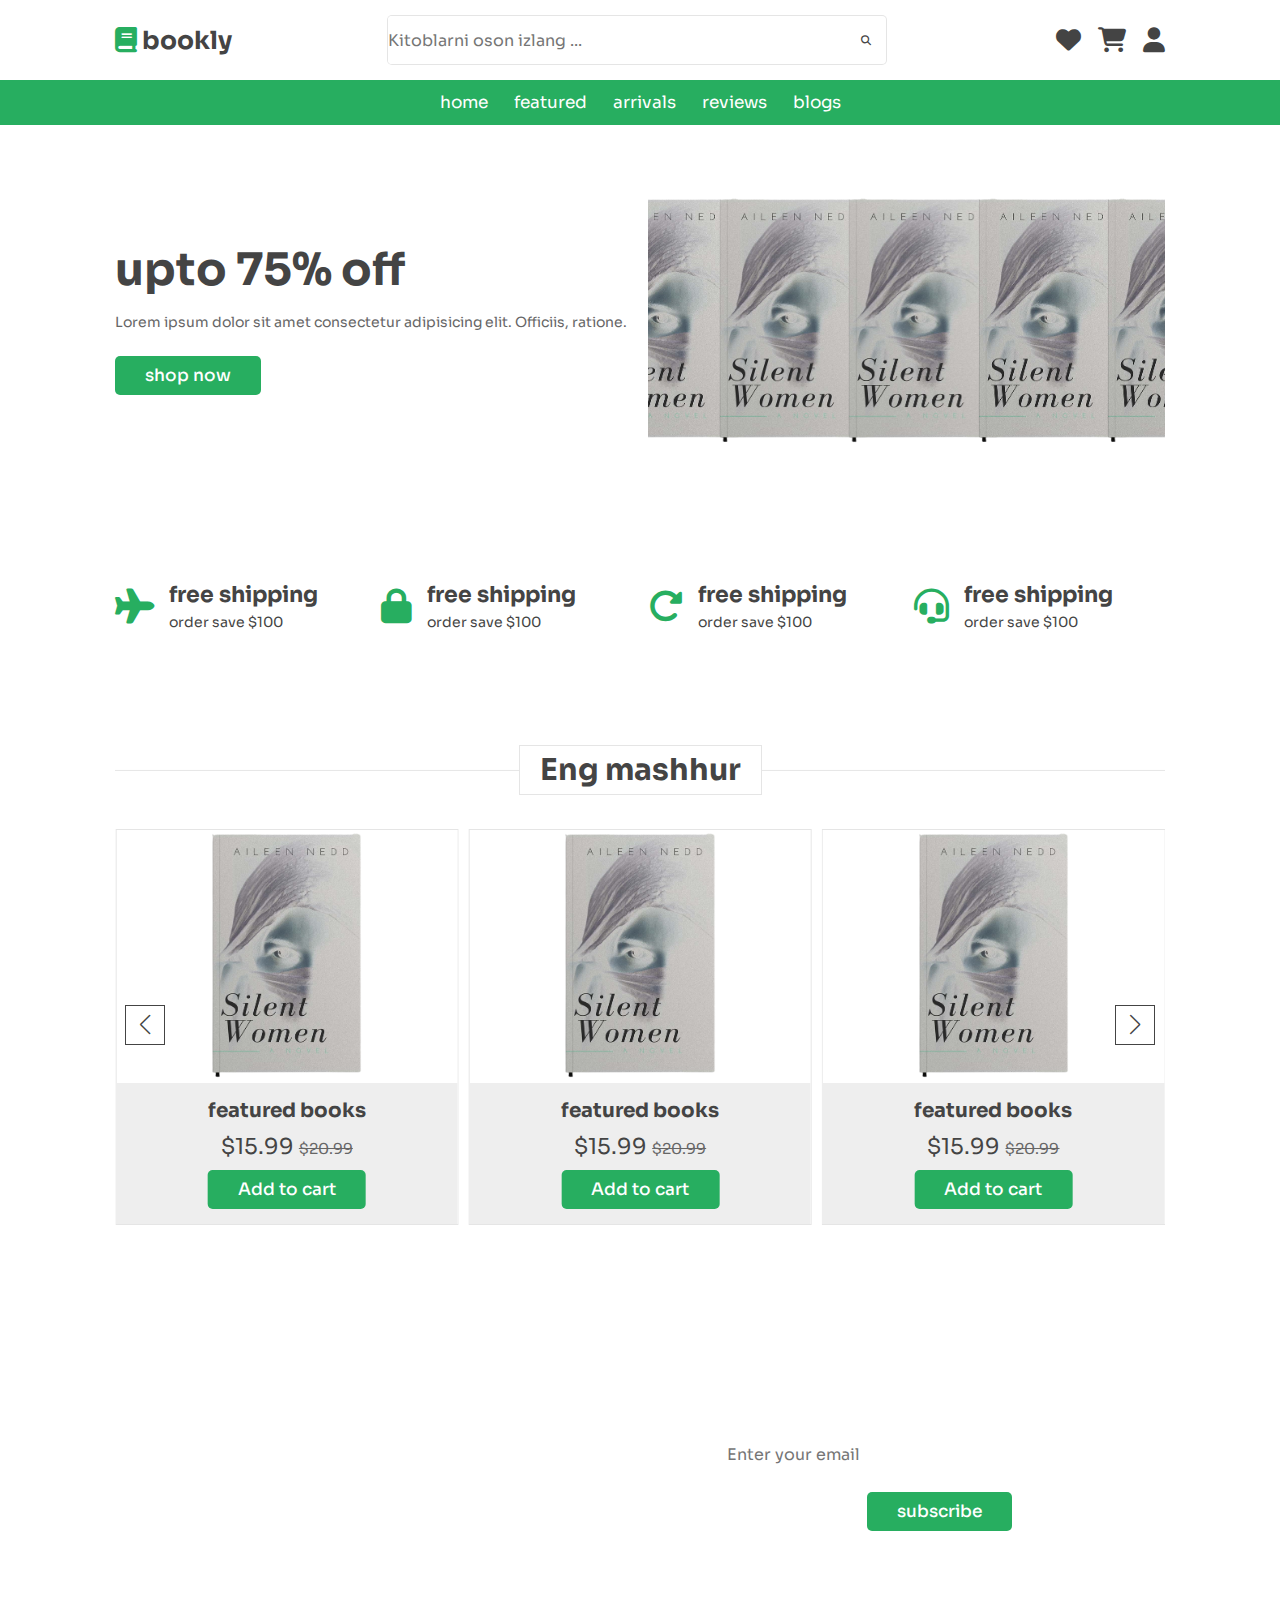
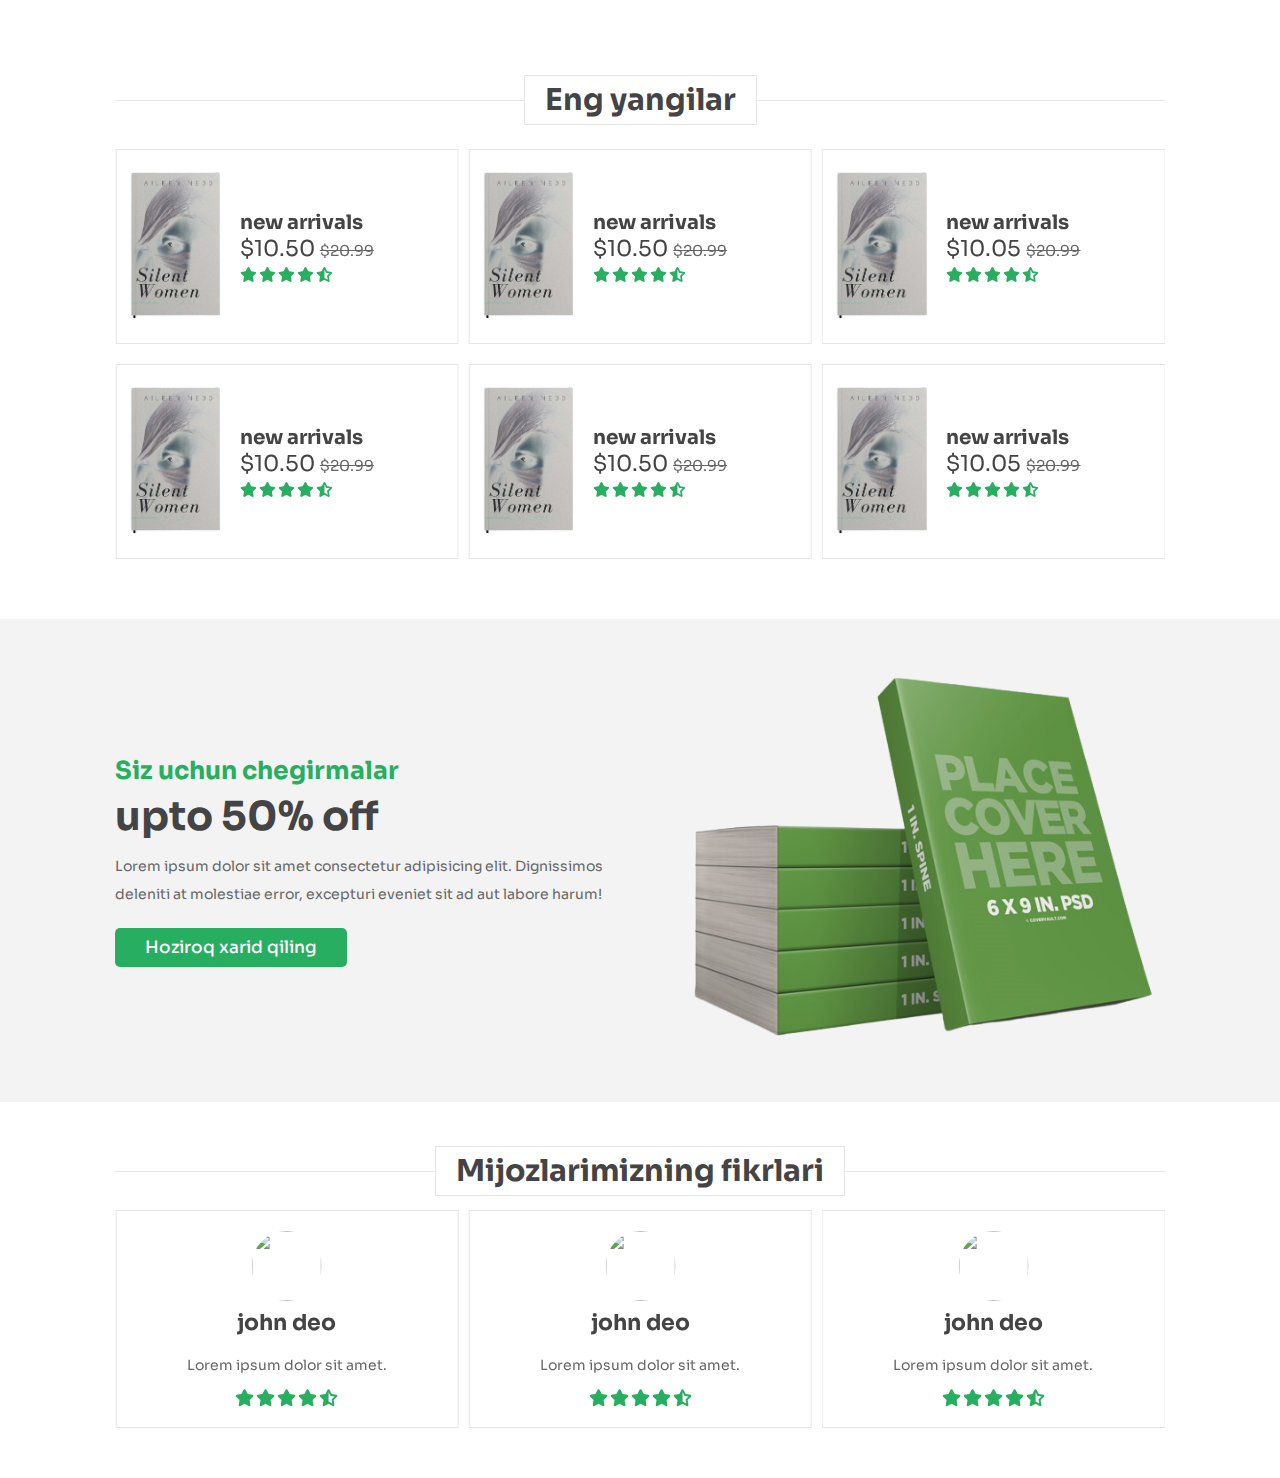
==== index.html @ 71fb9547 "Merge branch 'master' of https://github.com/mashrabiy/Bookly" ====
<!DOCTYPE html>
<html lang="en">
<head>
    <meta charset="UTF-8">
    <meta http-equiv="X-UA-Compatible" content="IE=edge">
    <meta name="viewport" content="width=device-width, initial-scale=1.0">
    <title>Bookly</title>
    <link rel="stylesheet"
          href="https://cdn.jsdelivr.net/npm/swiper@9/swiper-bundle.min.css"/>
    <link rel="stylesheet" 
          href="https://cdnjs.cloudflare.com/ajax/libs/font-awesome/6.4.0/css/all.min.css">
    <!--font -->
    <link rel="stylesheet" 
          href="/assets/css/style.css">

</head>
<body>
    <!--header setion starts-->
    <header class="header">
        <div class="header-1">
            <a href="#" class="logo"><i class="fas fa-book"></i> bookly</a>
            <form action="" method="post" class="search-form">
                <input type="search" name="" placeholder="Kitoblarni oson izlang ..." id="search-box">
                <label for="search-box" class="fas fa-search"></label>
            </form>

            <div class="icons">
                <div id="search-btn" class="fas fa-search"></div>
                <a href="#" class="fas fa-heart"></a>
                <a href="#" class="fas fa-shopping-cart"></a>
                
                <div id="login-btn" class="fas fa-user"></div>
            </div>
        </div>
        <div class="header-2">
            <nav class="navbar">
                <a href="#home">home</a>
                <a href="#featured">featured</a>
                <a href="#arrivals">arrivals</a>
                <a href="#reviews">reviews</a>
                <a href="#blogs">blogs</a>
            </nav>

        </div>
    </header>

    <!--bottom-->
    <nav class="bottom-navbar">
        <a href="#home" class="fas fa-home"></a>
        <a href="#featured" class="fas fa-list"></a>
        <a href="#arrivals" class="fas fa-tags"></a>
        <a href="#reviews" class="fas fa-comments"></a>
        <a href="#blogs" class="fas fa-blog"></a>
    </nav>

    <!--login-->
    <div class="login-form-container">

        <div id="close-login-btn" class="fas fa-times"></div>

        <form action="" method="post">
            <h3>Kirish</h3>
            <span>Telefon raqam</span>
            <input type="email" name="" class="box" placeholder="enter your email" id="">
            <span>Parol</span>
            <input type="password" name="" class="box" placeholder="Parolni kiriting" id="">
             <div class="checkbox">
                <input type="checkbox" name="" id="remember-me">
                <label for="remember-me">Meni eslab qol</label>
             </div>
             <input type="submit" value="Kirish" class="btn">
             <p>Parolni unutdingizmi ? <a href="#">Bu yerga</a></p>
             <p>Hisobingiz mavjud emasmi ? <a href="#">hoziroq yarating</a></p>
        </form>
    </div>

    <section class="home" id="home">
        <div class="row">
            <div class="content">
                <h3>upto 75% off</h3>
                <p>Lorem ipsum dolor sit amet consectetur adipisicing elit. Officiis, ratione.</p>
                <a href="#" class="btn">shop now</a>
            </div>
            <div class="swiper books-slider">
                <div class="swiper-wrapper">
                    <a href="#" class="swiper-slide"><img src="assets/img/book-1.png" alt=""></a>
                    <a href="#" class="swiper-slide"><img src="assets/img/book-1.png" alt=""></a>
                    <a href="#" class="swiper-slide"><img src="assets/img/book-1.png" alt=""></a>
                    <a href="#" class="swiper-slide"><img src="assets/img/book-1.png" alt=""></a>
                    <a href="#" class="swiper-slide"><img src="assets/img/book-1.png" alt=""></a>
                    <a href="#" class="swiper-slide"><img src="assets/img/book-1.png" alt=""></a>
                </div>
                <img src="" class="stand" alt="">
            </div> 
        </div>    
    </section>

    <section class="icons-container">
        <div class="icons">
            <i class="fas fa-plane"></i>
            <div class="content">
                <h3>free shipping</h3>
                <p>order save $100</p>
            </div>
        </div>
        <div class="icons">
            <i class="fas fa-lock"></i>
            <div class="content">
                <h3>free shipping</h3>
                <p>order save $100</p>
            </div>
        </div>
        <div class="icons">
            <i class="fas fa-redo-alt"></i>
            <div class="content">
                <h3>free shipping</h3>
                <p>order save $100</p>
            </div>
        </div>
        <div class="icons">
            <i class="fas fa-headset"></i>
            <div class="content">
                <h3>free shipping</h3>
                <p>order save $100</p>
            </div>
        </div>
    </section>

    <section class="featured" id="featured">
        <h1 class="heading"><span>Eng mashhur</span></h1>
        <div class="swiper featured-slider">
            <div class="swiper-wrapper">
                <div class="swiper-slide box">
                    <div class="icons">
                        <a href="#" class="fas fa-search"></a>
                        <a href="#" class="fas fa-heart"></a>
                        <a href="#" class="fas fa-eye"></a>
                    </div>
                    <div class="image">
                        <img src="/assets/img/book-1.png" alt="book">
                    </div>
                    <div class="content">
                        <h3>featured books</h3>
                        <div class="price">$15.99 <span>$20.99</span></div>
                        <a href="#" class="btn">Add to cart</a>
                    </div>
                </div>
                <div class="swiper-slide box">
                    <div class="icons">
                        <a href="#" class="fas fa-search"></a>
                        <a href="#" class="fas fa-heart"></a>
                        <a href="#" class="fas fa-eye"></a>
                    </div>
                    <div class="image">
                        <img src="/assets/img/book-1.png" alt="book">
                    </div>
                    <div class="content">
                        <h3>featured books</h3>
                        <div class="price">$15.99 <span>$20.99</span></div>
                        <a href="#" class="btn">Add to cart</a>
                    </div>
                </div>
                <div class="swiper-slide box">
                    <div class="icons">
                        <a href="#" class="fas fa-search"></a>
                        <a href="#" class="fas fa-heart"></a>
                        <a href="#" class="fas fa-eye"></a>
                    </div>
                    <div class="image">
                        <img src="/assets/img/book-1.png" alt="book">
                    </div>
                    <div class="content">
                        <h3>featured books</h3>
                        <div class="price">$15.99 <span>$20.99</span></div>
                        <a href="#" class="btn">Add to cart</a>
                    </div>
                </div>
                <div class="swiper-slide box">
                    <div class="icons">
                        <a href="#" class="fas fa-search"></a>
                        <a href="#" class="fas fa-heart"></a>
                        <a href="#" class="fas fa-eye"></a>
                    </div>
                    <div class="image">
                        <img src="/assets/img/book-1.png" alt="book">
                    </div>
                    <div class="content">
                        <h3>featured books</h3>
                        <div class="price">$15.99 <span>$20.99</span></div>
                        <a href="#" class="btn">Add to cart</a>
                    </div>
                </div>
                <div class="swiper-slide box">
                    <div class="icons">
                        <a href="#" class="fas fa-search"></a>
                        <a href="#" class="fas fa-heart"></a>
                        <a href="#" class="fas fa-eye"></a>
                    </div>
                    <div class="image">
                        <img src="/assets/img/book-1.png" alt="book">
                    </div>
                    <div class="content">
                        <h3>featured books</h3>
                        <div class="price">$15.99 <span>$20.99</span></div>
                        <a href="#" class="btn">Add to cart</a>
                    </div>
                </div>
                <div class="swiper-slide box">
                    <div class="icons">
                        <a href="#" class="fas fa-search"></a>
                        <a href="#" class="fas fa-heart"></a>
                        <a href="#" class="fas fa-eye"></a>
                    </div>
                    <div class="image">
                        <img src="/assets/img/book-1.png" alt="book">
                    </div>
                    <div class="content">
                        <h3>featured books</h3>
                        <div class="price">$15.99 <span>$20.99</span></div>
                        <a href="#" class="btn">Add to cart</a>
                    </div>
                </div>
            </div>
            <div class="swiper-button-next"></div>
            <div class="swiper-button-prev"></div>
        </div>
    </section>

    <section class="newsletter">
        <form action="">
            <h3>Subscribe for latest updates</h3>
            <input type="email" name="" placeholder="Enter your email" id="" class="box">
            <input type="submit" value="subscribe" class="btn">
        </form>
    </section>

    <section class="arrivals" id="arrivals">
        <h1 class="heading"><span>Eng yangilar</span></h1>
        <div class="swiper arrivals-slider">
            <div class="swiper-wrapper">
                <a href="#" class="swiper-slide box">
                    <div class="image">
                        <img src="/assets/img/book-1.png" alt="book">
                    </div>
                    <div class="content">
                        <h3>new arrivals</h3>
                        <div class="price">$10.50 <span>$20.99</span></div>
                        <div class="stars">
                            <i class="fas fa-star"></i>
                            <i class="fas fa-star"></i>
                            <i class="fas fa-star"></i>
                            <i class="fas fa-star"></i>
                            <i class="fas fa-star-half-alt"></i>
                        </div>
                    </div>
                </a>
                <a href="#" class="swiper-slide box">
                    <div class="image">
                        <img src="/assets/img/book-1.png" alt="book">
                    </div>
                    <div class="content">
                        <h3>new arrivals</h3>
                        <div class="price">$10.05 <span>$20.99</span></div>
                        <div class="stars">
                            <i class="fas fa-star"></i>
                            <i class="fas fa-star"></i>
                            <i class="fas fa-star"></i>
                            <i class="fas fa-star"></i>
                            <i class="fas fa-star-half-alt"></i>
                        </div>
                    </div>
                </a>
                <a href="#" class="swiper-slide box">
                    <div class="image">
                        <img src="/assets/img/book-1.png" alt="book">
                    </div>
                    <div class="content">
                        <h3>new arrivals</h3>
                        <div class="price">$10.50 <span>$20.99</span></div>
                        <div class="stars">
                            <i class="fas fa-star"></i>
                            <i class="fas fa-star"></i>
                            <i class="fas fa-star"></i>
                            <i class="fas fa-star"></i>
                            <i class="fas fa-star-half-alt"></i>
                        </div>
                    </div>
                </a>
                <a href="#" class="swiper-slide box">
                    <div class="image">
                        <img src="/assets/img/book-1.png" alt="book">
                    </div>
                    <div class="content">
                        <h3>new arrivals</h3>
                        <div class="price">$10.50 <span>$20.99</span></div>
                        <div class="stars">
                            <i class="fas fa-star"></i>
                            <i class="fas fa-star"></i>
                            <i class="fas fa-star"></i>
                            <i class="fas fa-star"></i>
                            <i class="fas fa-star-half-alt"></i>
                        </div>
                    </div>
                </a>
                <a href="#" class="swiper-slide box">
                    <div class="image">
                        <img src="/assets/img/book-1.png" alt="book">
                    </div>
                    <div class="content">
                        <h3>new arrivals</h3>
                        <div class="price">$10.50 <span>$20.99</span></div>
                        <div class="stars">
                            <i class="fas fa-star"></i>
                            <i class="fas fa-star"></i>
                            <i class="fas fa-star"></i>
                            <i class="fas fa-star"></i>
                            <i class="fas fa-star-half-alt"></i>
                        </div>
                    </div>
                </a>
            </div>
        </div>
        <div class="swiper arrivals-slider">
            <div class="swiper-wrapper">
                <a href="#" class="swiper-slide box">
                    <div class="image">
                        <img src="/assets/img/book-1.png" alt="book">
                    </div>
                    <div class="content">
                        <h3>new arrivals</h3>
                        <div class="price">$10.50 <span>$20.99</span></div>
                        <div class="stars">
                            <i class="fas fa-star"></i>
                            <i class="fas fa-star"></i>
                            <i class="fas fa-star"></i>
                            <i class="fas fa-star"></i>
                            <i class="fas fa-star-half-alt"></i>
                        </div>
                    </div>
                </a>
                <a href="#" class="swiper-slide box">
                    <div class="image">
                        <img src="/assets/img/book-1.png" alt="book">
                    </div>
                    <div class="content">
                        <h3>new arrivals</h3>
                        <div class="price">$10.05 <span>$20.99</span></div>
                        <div class="stars">
                            <i class="fas fa-star"></i>
                            <i class="fas fa-star"></i>
                            <i class="fas fa-star"></i>
                            <i class="fas fa-star"></i>
                            <i class="fas fa-star-half-alt"></i>
                        </div>
                    </div>
                </a>
                <a href="#" class="swiper-slide box">
                    <div class="image">
                        <img src="/assets/img/book-1.png" alt="book">
                    </div>
                    <div class="content">
                        <h3>new arrivals</h3>
                        <div class="price">$10.50 <span>$20.99</span></div>
                        <div class="stars">
                            <i class="fas fa-star"></i>
                            <i class="fas fa-star"></i>
                            <i class="fas fa-star"></i>
                            <i class="fas fa-star"></i>
                            <i class="fas fa-star-half-alt"></i>
                        </div>
                    </div>
                </a>
                <a href="#" class="swiper-slide box">
                    <div class="image">
                        <img src="/assets/img/book-1.png" alt="book">
                    </div>
                    <div class="content">
                        <h3>new arrivals</h3>
                        <div class="price">$10.50 <span>$20.99</span></div>
                        <div class="stars">
                            <i class="fas fa-star"></i>
                            <i class="fas fa-star"></i>
                            <i class="fas fa-star"></i>
                            <i class="fas fa-star"></i>
                            <i class="fas fa-star-half-alt"></i>
                        </div>
                    </div>
                </a>
                <a href="#" class="swiper-slide box">
                    <div class="image">
                        <img src="/assets/img/book-1.png" alt="book">
                    </div>
                    <div class="content">
                        <h3>new arrivals</h3>
                        <div class="price">$10.50 <span>$20.99</span></div>
                        <div class="stars">
                            <i class="fas fa-star"></i>
                            <i class="fas fa-star"></i>
                            <i class="fas fa-star"></i>
                            <i class="fas fa-star"></i>
                            <i class="fas fa-star-half-alt"></i>
                        </div>
                    </div>
                </a>
            </div>
        </div>
    </section>

    <section class="deal">
        <div class="content">
            <h3>Siz uchun chegirmalar</h3>
            <h1>upto 50% off</h1>
            <p>Lorem ipsum dolor sit amet consectetur adipisicing elit. Dignissimos deleniti at molestiae error, excepturi eveniet sit ad aut labore harum!</p>
            <a href="#" class="btn">Hoziroq xarid qiling</a>
        </div>
        <div class="image">
            <img src="/assets/img/deal-image.png" alt="">
        </div>
    </section>

    <section class="reviews" id="reviews">
        <h1 class="heading"><span>Mijozlarimizning fikrlari</span></h1>
        <div class="swiper reviews-slider">
            <div class="swiper-wrapper">

                <div class="swiper-slide box">
                    <img src="" alt="">
                    <h3>john deo</h3>
                    <p>Lorem ipsum dolor sit amet.</p>
                    <div class="stars">
                        <i class="fas fa-star"></i>
                        <i class="fas fa-star"></i>
                        <i class="fas fa-star"></i>
                        <i class="fas fa-star"></i>
                        <i class="fas fa-star-half-alt"></i>
                    </div>
                </div>

                <div class="swiper-slide box">
                    <img src="" alt="">
                    <h3>john deo</h3>
                    <p>Lorem ipsum dolor sit amet.</p>
                    <div class="stars">
                        <i class="fas fa-star"></i>
                        <i class="fas fa-star"></i>
                        <i class="fas fa-star"></i>
                        <i class="fas fa-star"></i>
                        <i class="fas fa-star-half-alt"></i>
                    </div>
                </div>

                <div class="swiper-slide box">
                    <img src="" alt="">
                    <h3>john deo</h3>
                    <p>Lorem ipsum dolor sit amet.</p>
                    <div class="stars">
                        <i class="fas fa-star"></i>
                        <i class="fas fa-star"></i>
                        <i class="fas fa-star"></i>
                        <i class="fas fa-star"></i>
                        <i class="fas fa-star-half-alt"></i>
                    </div>
                </div>

                <div class="swiper-slide box">
                    <img src="" alt="">
                    <h3>john deo</h3>
                    <p>Lorem ipsum dolor sit amet.</p>
                    <div class="stars">
                        <i class="fas fa-star"></i>
                        <i class="fas fa-star"></i>
                        <i class="fas fa-star"></i>
                        <i class="fas fa-star"></i>
                        <i class="fas fa-star-half-alt"></i>
                    </div>
                </div>

                <div class="swiper-slide box">
                    <img src="" alt="">
                    <h3>john deo</h3>
                    <p>Lorem ipsum dolor sit amet.</p>
                    <div class="stars">
                        <i class="fas fa-star"></i>
                        <i class="fas fa-star"></i>
                        <i class="fas fa-star"></i>
                        <i class="fas fa-star"></i>
                        <i class="fas fa-star-half-alt"></i>
                    </div>
                </div>
            </div>
        </div>     


    </section>

    

















    <div class="loader-container">
        <img src="/assets/img/loader.gif" alt="loading">
    </div>
    <!--ssss-->
    <script src="https://cdn.jsdelivr.net/npm/swiper@9/swiper-bundle.min.js"></script>
    <script src="/assets/js/script.js"></script>
</body>
</html>
---- assets/css/style.css ----
@import url('https://fonts.googleapis.com/css2?family=Sora:wght@100;200;300;400;500;600;700;800&display=swap');
:root{
    --green:#27ae60;
    --dark-color: #219150;
    --black: #444;
    --light-color: #666;
    --border:.1rem solid rgba(0,0,0,.1);
    --border-hover:.1rem solid var(--black);
    --box-shadow:0 .5 1rem rgba(0,0,0,.1);  
}

*{
    font-family:'Sora', sans-serif;
    margin:0; padding:0;
    box-sizing: border-box;
    outline: none; border: none;
    text-decoration: none ;
    transition:all .2s linear;
    transition: width none;
}

html{
    font-size: 62.5%;
    overflow-x: hidden;
    scroll-padding-top: 5rem;
    scroll-behavior: smooth;
}

html::-webkit-scrollbar{
    width:1rem;
}

html::-webkit-scrollbar-track{
    background: transparent;
}

html::-webkit-scrollbar-thumb{
    background: var(--black);
}

body{
    height: 300rem;
}

section{
    padding: 5rem 9%;
}

.heading{
    text-align: center;
    margin-bottom: 2rem;
    position: relative;
}

.heading::before{
    content: '';
    position: absolute;
    top: 50%; left: 0;
    transform: translateY(-50%);
    width: 100%;
    height: .01rem;
    background: rgba(0,0,0,.1);
    z-index: -1;
}

.heading span{
    font-size: 3rem;
    padding: .5rem 2rem;
    color: var(--black);
    background: #fff;
    border: var(--border);
}

.btn{
    margin-top: 1rem;
    display: inline-block;
    padding: .9rem 3rem;
    border-radius: .5rem;
    color: #fff;
    background: var(--green);
    font-size: 1.7rem;
    cursor: pointer;
    font-weight: 500;
}

.btn:hover{
    background: var(--dark-color);
}


.header .header-1{
    background: #fff;
    padding: 1.5rem 9%;
    display: flex;
    align-items: center;
    justify-content: space-between;
}

.header .header-1 .logo{
    font-size: 2.5rem;
    font-weight: bolder;
    color: var(--black);
}

.header .header-1 .logo i{
    color: var(--green);

}

.header .header-1 .search-form{
    width: 50rem;
    height: 5rem;
    border: var(--border);
    overflow: hidden;
    background: #fff;
    display: flex;
    align-items: center;
    border-radius: .5rem; 
}

.header .header-1 .search-form input{
    font-size: 1.6rem;
    padding: 0. 1.2rem;
    height: 100%;
    width: 100%;
    text-transform: none;
    color: var(--black);
}

.header .header-1 .search-form label{
    font-size: 2.5;
    padding: 1.5rem;
    color: var(--black);
    cursor: pointer ;
}

.header .header-1 .search-form label:hover{
    color: var(--green);
}

.header .header-1 .icons div,
.header .header-1 .icons a{
    font-size: 2.5rem;
    margin-left: 1.5rem;
    color: var(--black);
    cursor: pointer;
}

.header .header-1 .icons div:hover,
.header .header-1 .icons a:hover{
   color: var(--green);
}

#search-btn{
    display: none;
}

.header .header-2{
    background: var(--green);
}

.header .header-2 .navbar{
    text-align: center;
}

.header .header-2 .navbar a{
    color: #fff;
    display: inline-block;
    padding: 1.2rem;
    font-size: 1.7rem;
}

.header .header-2 .navbar a:hover{
    background: var(--dark-color);
}

.header .header-2.active{
    position: fixed;
    top: 0; left: 0; right: 0;
    z-index: 1000;
}

.bottom-navbar{
    text-align:center ;
    background: var(--green);
    position: fixed;
    bottom: 0; left: 0; right: 0;
    z-index: 1000;
    display: none;
}

.bottom-navbar a{
    font-size: 2.5rem;
    padding: 2rem;
    color: #fff;
}

.bottom-navbar a:hover{
    background:var(--dark-color);
}

.login-form-container{
   display: flex;
   align-items: center;
   justify-content: center;
   background: rgba(255,255,255,.9); 
   position: fixed;
   top: 0; right: -105%;
   z-index: 10000;
   height:100%;
   width: 100%;  
}

.login-form-container.active{
    right: 0;
}


.login-form-container form{
    background: #fff;
    border: var(--border);
    width: 40rem;
    padding: 2rem;
    box-shadow: var(--box-shadow);
    border-radius: .5rem;
    margin: 2rem;
}

.login-form-container form h3{
    font-size: 2.5rem;
    text-transform: uppercase;
    color: var(--black);
    text-align: center;
}

.login-form-container form span{
    display: block;
    font-size: 1.5rem;
    padding-top: 1rem;
}

.login-form-container form .box{
    width: 100%;
    margin: .7rem 0;
    font-size: 1.6rem;
    border: var(--border);
    border-radius: .5rem;
    padding: 1rem 1.2rem;
    color: var(--black);
    text-transform: none;
}

.login-form-container form .checkbox{
    display: flex;
    align-items: center;
    gap: .5rem;
    padding: 1rem 0;
}

.login-form-container form .checkbox label{
    font-size: 1.5rem;
    color: var(--light-color);
    cursor: pointer;
}

.login-form-container form .btn{
    text-align: center;
    width: 100%;
    margin: 1.5rem 0;
}

.login-form-container form p{
    padding-top: .8rem;
    color: var(--light-color);
    font-size: 1.5rem;
}

.login-form-container form p a{
    color: var(--green);
    text-decoration: underline ;
}

.login-form-container #close-login-btn{
    position: absolute;
    top: 1.5rem; right: 2.5rem;
    font-size: 5rem;
    color: var(--black);
    cursor: pointer;
}

.home{
    background: url() no-repeat;
    background-size: cover;
    background-position: center;
}

.home .row{
    display: flex;
    align-items: center;
    flex-wrap: wrap;
    gap: 1.5rem;
}
.home .row .content{
    flex: 1 1 42rem;
}

.home .row .books-slider{
    flex: 1 1 42rem;
    text-align: center;
    margin-top: 2rem;
}

.home .row .books-slider a img{
    height: 25rem;
}

.home .row .books-slider a:hover img{
    transform:  scale(.9);
}

.home .row .books-slider.stand{
    width: 100%;
    margin-top: -2rem;
}

.home .row .content h3{
    color: var(--black);
    font-size: 4.5rem;
}

.home .row .content p{
    color: var(--light-color);
    font-size: 1.4rem; 
    line-height: 2;
    padding: 1rem 0;  
}


.icons-container{
    display: grid;
    grid-template-columns: repeat(auto-fit, minmax(25rem, 1fr));
    gap: 1.5rem;
}

.icons-container .icons{
    display: flex;
    align-items: center;
    gap: 1.5rem;
    padding: 2rem 0;
}

.icons-container .icons i{
    font-size: 3.5rem;
    color: var(--green);
}

.icons-container .icons h3{
    font-size: 2.2rem;
    color: var(--black);
    padding-bottom: .5rem;
}

.icons-container .icons p{
    font-size: 1.4rem;
    color: var(--black);
}

.featured .featured-slider .box{
    width: 25rem;
    margin: 2rem 0;
    position: relative;
    overflow: hidden;
    border: var(--border);
    text-align: center;
}

.featured .featured-slider .box:hover{
    border: var(--border-hover);
}

.featured .featured-slider .box:hover .image{
    transform: translateY(6rem);
}

.featured .books-slider .box .image{
    padding: 1rem;
    background: linear-gradient(15deg, #eee 30%, #fff 30.1%);
}

.featured .featured-slider .box .image img{
    height: 25rem;
}

.featured .featured-slider .box .icons{
    padding-bottom: var(--border-hover);
    position: absolute;
    top: 0; left: 0; right: 0;
    background: #fff;
    z-index: 1;
    transform: translateY(-100%);
}

.featured .featured-slider .box:hover .icons{
    transform: translateY(0%);
}

.featured .featured-slider .box .icons a{
    color: var(--black);
    font-size: 2.2rem;
    margin: 1.5rem;
}

.featured .featured-slider .box .icons a:hover{
    background: var(--green);
    color: #fff;
}

.featured .featured-slider .box .content{
    background: #eee;
    padding: 1.5rem;
}

.featured .featured-slider .box .content h3{
    font-size: 2rem;
    color: var(--black);
}

.featured .featured-slider .box .content .price{
    font-size: 2.2rem;
    color: var(--black);
    padding-top: 1rem;
}

.featured .featured-slider .box .content .price span{
    font-size: 1.5rem;
    color: var(--light-color);
    text-decoration: line-through;
}

.swiper-button-next,
.swiper-button-prev{
    border: var(--border-hover);
    height: 4rem;
    width: 4rem;
    color: var(--black);
    background: #fff;   
}

.swiper-button-next::after,
.swiper-button-prev::after{
    font-size: 2rem;
}

.swiper-button-next:hover,
.swiper-button-prev:hover{
    background: var(--black);
    color: #fff;
}

.newsletter{
    background: url(/assets/img/reading-book.jpg) no-repeat;
    background-size: cover;
    background-position: center;
    background-attachment: fixed;
}

.newsletter form{
    max-width: 45rem;
    margin-left: auto;
    text-align: center;
    padding: 5rem 0;
}

.newsletter form h3{
    font-size: 2.2rem;
    color: #fff;
    padding-bottom: .5rem;
    font-weight: normal;
}

.newsletter form .box{
    width: 100%;
    margin: .7rem 0;
    padding: 1rem 1.2rem;
    font-size: 1.6rem;
    color: var(--black);
    border-radius: .5rem;
}

.arrivals .arrivals-slider .box{
    display: flex;
    align-items: center;
    gap: 1.5rem;
    padding: 2rem 1rem;
    border: var(--border);
    margin: 1rem 0;
}

.arrivals .arrivals-slider .box:hover{
    border: var(--border-hover);
}

.arrivals .arrivals-slider .box .image img{
    height: 15rem;
}

.arrivals .arrivals-slider .box .content h3{
    font-size: 2rem;
    color: var(--black);
}

.arrivals .arrivals-slider .box .content .price{
    font-size: 2.2rem;
    color: var(--black);
    padding-bottom: .5rem;
}

.arrivals .arrivals-slider .box .content .price span{
    font-size: 1.5rem;
    color: var(--light-color);
    text-decoration: line-through;
}

.arrivals .arrivals-slider .box .content .stars i{
    font-size: 1.5rem;
    color: var(--green);
}

.deal{
    background: #f3f3f3;
    display: flex;
    align-items: center;
    flex-wrap: wrap;
    gap: 1.5rem;
}

.deal .content{
    flex: 1 1 42rem;
}

.deal .image{
    flex: 1 1 42rem;
}

.deal .image img{
    width: 100%;
}

.deal .content h3{
    color: var(--green);
    font-size: 2.5rem;
    padding-bottom: .5rem;
}

.deal .content h1{
    color: var(--black);
    font-size: 4rem;
}

.deal .content p{
    padding: 1rem 0;
    color: var(--light-color);
    font-size: 1.4rem;
    line-height: 2;
}

.reviews .reviews-slider .box{
    width:30rem;
    border: var(--border);
    padding: 2rem;
    text-align: center;

}

.reviews .reviews-slider .box:hover{
    border: var(--border-hover);
}

.reviews .reviews-slider .box img{
    height: 7rem;
    width: 7rem;
    border-radius: 50%;
    object-fit: cover;
}

.reviews .reviews-slider .box h3{
    color: var(--black);
    font-size: 2.2rem;
    padding: .5rem 0;
}

.reviews .reviews-slider .box p{
    color: var(--light-color);
    font-size: 1.4rem;
    padding: 1rem 0;
    line-height: 2;
}

.reviews .reviews-slider .box .stars i{
    font-size: 1.7rem;
    color: var(--green);
}
.loader-container{
    position: fixed;
    top: 0; left: 0;
    height: 100%;
    width: 100%;
    z-index: 10000;
    background: #fff;
    display: flex;
    align-items: center;
    justify-content: center;
}

.loader-container.active{
    display: none;
}

.loader-container img{
    height: 10rem;
}

/*media*/
@media (max-width:991px){
    html{
        font-size: 55%;
    }

    .header .header-1{
        padding: 2rem;
    }

    section{
        padding:3rem 2rem ;
    }
}
@media (max-width:768px){

    html{
        scroll-padding-top: 0;
    }

    body{
        padding-bottom: 6rem;
    }

    .header .header-2{
        display: none;
    }

    .bottom-navbar{
        display: block;
    }

    #search-btn{
        display: inline-block;
    }

    .header.header-1{
        box-shadow: var(--box-shadow);
        position: relative;
    }

    .header.header-1.search-form{
        position: absolute;
        top: -115%; right: 2rem;
        width: 90%;
        box-shadow: var(--box-shadow);
    }

    .header.header-1.search-form.active{
        top:115%
    }
    .home .row .content{
        text-align: center;
    }

    .home .row .content h3{
        font-size: 3.5rem;
    }

    .newsletter{
        background-position: right;
    }

    .newsletter form{
        margin-left: 0;
        max-width: 100%;
    }
}

@media (max-width:450px){
    html{
        font-size: 50%;
    }

    .header .header-1{
        padding: 2rem;
    }
}
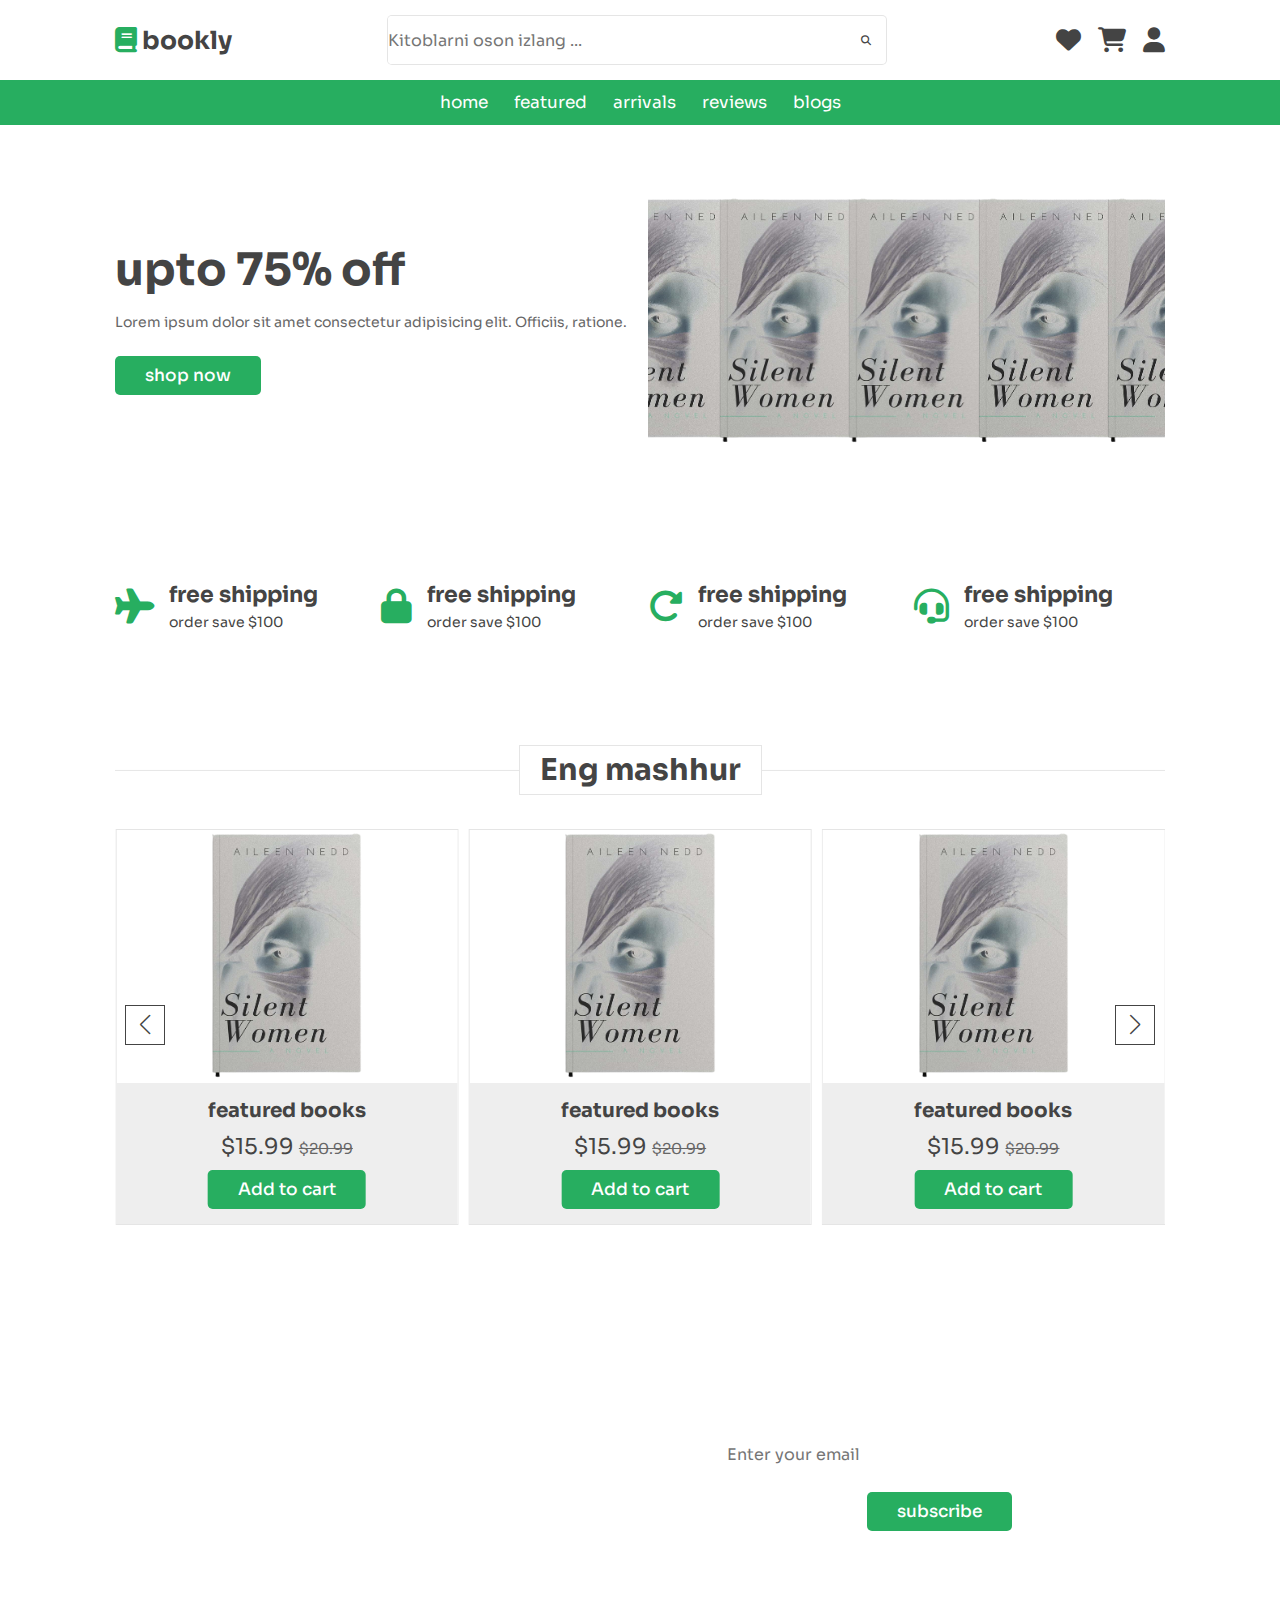
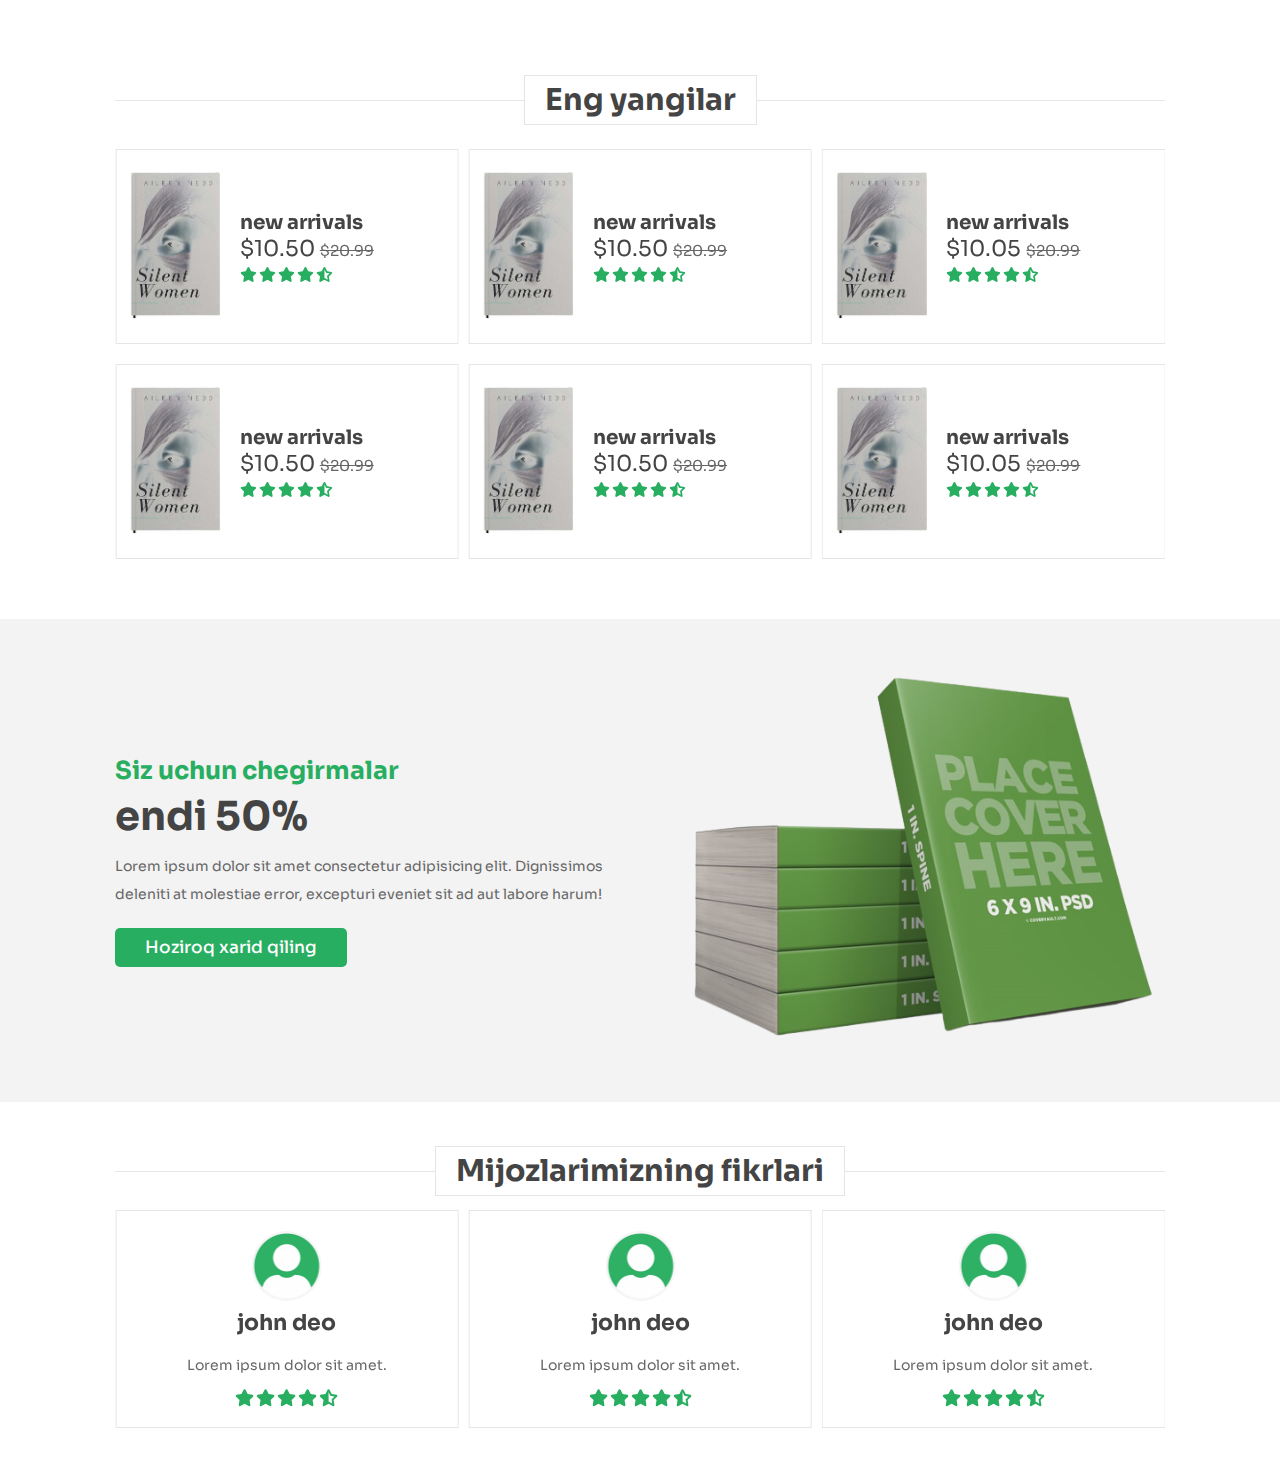
==== commit 41ab5fa8: "вввв" ====
--- a/index.html
+++ b/index.html
@@ -409,7 +409,7 @@
     <section class="deal">
         <div class="content">
             <h3>Siz uchun chegirmalar</h3>
-            <h1>upto 50% off</h1>
+            <h1>endi 50%</h1>
             <p>Lorem ipsum dolor sit amet consectetur adipisicing elit. Dignissimos deleniti at molestiae error, excepturi eveniet sit ad aut labore harum!</p>
             <a href="#" class="btn">Hoziroq xarid qiling</a>
         </div>
@@ -424,7 +424,7 @@
             <div class="swiper-wrapper">
 
                 <div class="swiper-slide box">
-                    <img src="" alt="">
+                    <img src="/assets/img/user.png" alt="">
                     <h3>john deo</h3>
                     <p>Lorem ipsum dolor sit amet.</p>
                     <div class="stars">
@@ -437,7 +437,7 @@
                 </div>
 
                 <div class="swiper-slide box">
-                    <img src="" alt="">
+                    <img src="/assets/img/user.png" alt="">
                     <h3>john deo</h3>
                     <p>Lorem ipsum dolor sit amet.</p>
                     <div class="stars">
@@ -450,7 +450,7 @@
                 </div>
 
                 <div class="swiper-slide box">
-                    <img src="" alt="">
+                    <img src="/assets/img/user.png" alt="">
                     <h3>john deo</h3>
                     <p>Lorem ipsum dolor sit amet.</p>
                     <div class="stars">
@@ -463,7 +463,7 @@
                 </div>
 
                 <div class="swiper-slide box">
-                    <img src="" alt="">
+                    <img src="/assets/img/user.png" alt="">
                     <h3>john deo</h3>
                     <p>Lorem ipsum dolor sit amet.</p>
                     <div class="stars">
@@ -476,7 +476,7 @@
                 </div>
 
                 <div class="swiper-slide box">
-                    <img src="" alt="">
+                    <img src="/assets/img/user.png" alt="">
                     <h3>john deo</h3>
                     <p>Lorem ipsum dolor sit amet.</p>
                     <div class="stars">
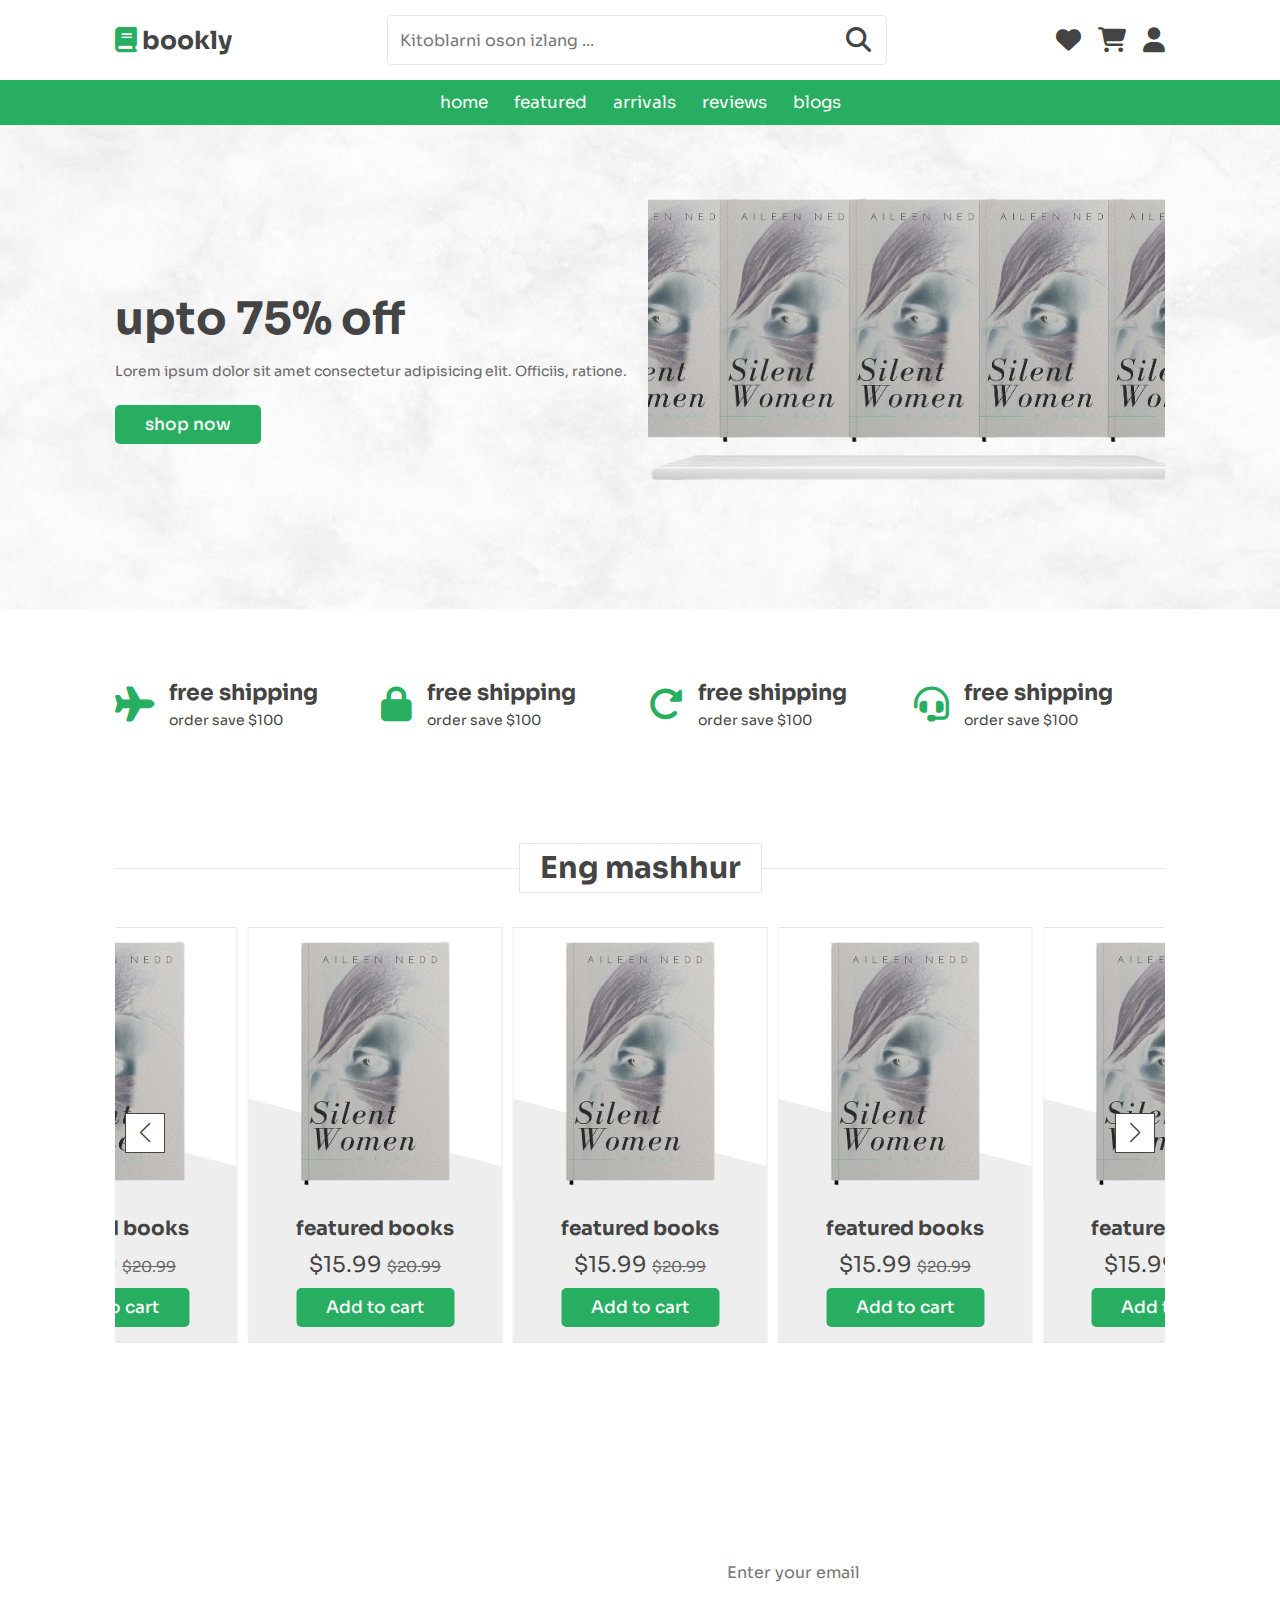
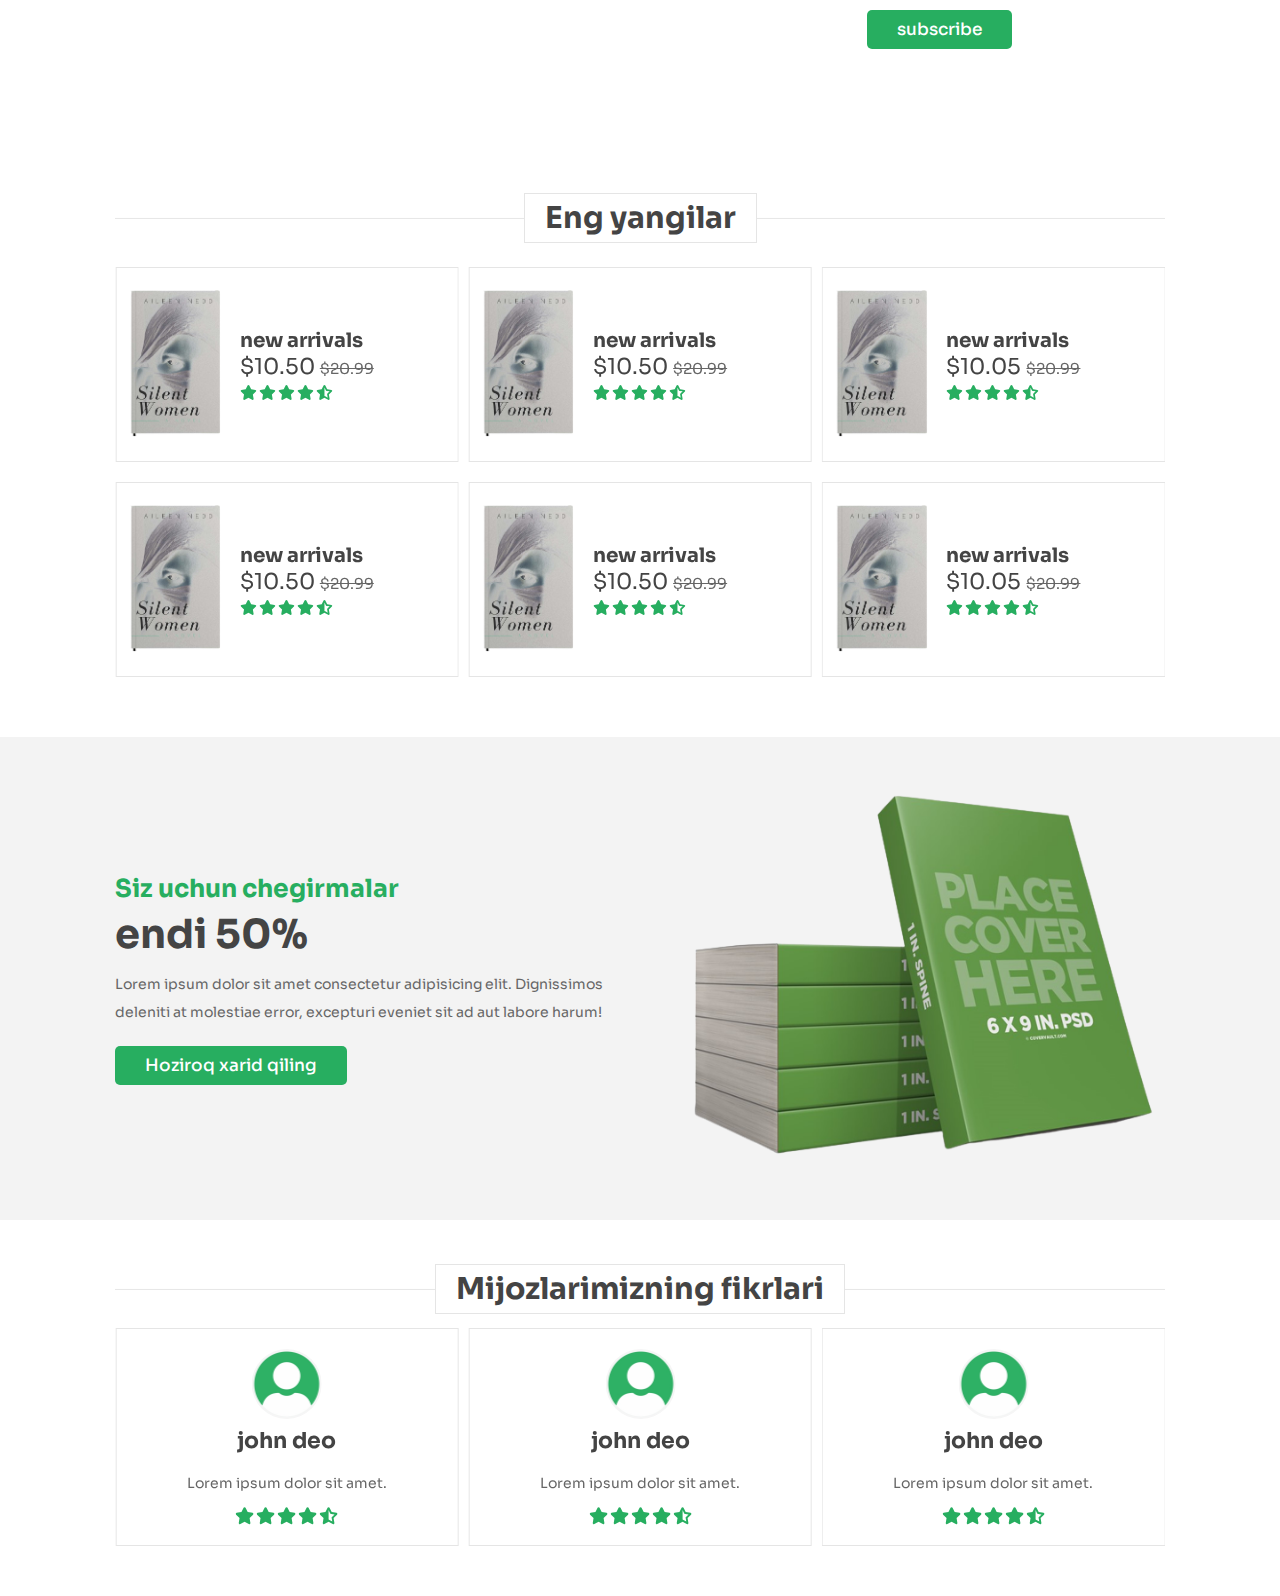
==== commit fd9488c6: "any" ====
--- a/index.html
+++ b/index.html
@@ -23,12 +23,10 @@
                 <input type="search" name="" placeholder="Kitoblarni oson izlang ..." id="search-box">
                 <label for="search-box" class="fas fa-search"></label>
             </form>
-
             <div class="icons">
                 <div id="search-btn" class="fas fa-search"></div>
                 <a href="#" class="fas fa-heart"></a>
                 <a href="#" class="fas fa-shopping-cart"></a>
-                
                 <div id="login-btn" class="fas fa-user"></div>
             </div>
         </div>
@@ -55,22 +53,20 @@
 
     <!--login-->
     <div class="login-form-container">
-
         <div id="close-login-btn" class="fas fa-times"></div>
-
         <form action="" method="post">
             <h3>Kirish</h3>
-            <span>Telefon raqam</span>
-            <input type="email" name="" class="box" placeholder="enter your email" id="">
+            <span>Elektron pochta</span>
+            <input type="email" name="" class="box" placeholder="Elektron pochtangizni kiriting" id="" required>
             <span>Parol</span>
-            <input type="password" name="" class="box" placeholder="Parolni kiriting" id="">
-             <div class="checkbox">
+            <input type="password" name="" class="box" placeholder="Parolni kiriting" id="" required>
+            <div class="checkbox">
                 <input type="checkbox" name="" id="remember-me">
                 <label for="remember-me">Meni eslab qol</label>
-             </div>
-             <input type="submit" value="Kirish" class="btn">
-             <p>Parolni unutdingizmi ? <a href="#">Bu yerga</a></p>
-             <p>Hisobingiz mavjud emasmi ? <a href="#">hoziroq yarating</a></p>
+            </div> 
+            <input type="submit" value="Kirish" class="btn">
+            <p>Parolni unutdingizmi ? <a href="#">Bu yerga</a></p>
+            <p>Hisobingiz mavjud emasmi ? <a href="#">hoziroq yarating</a></p>
         </form>
     </div>
 
@@ -90,7 +86,7 @@
                     <a href="#" class="swiper-slide"><img src="assets/img/book-1.png" alt=""></a>
                     <a href="#" class="swiper-slide"><img src="assets/img/book-1.png" alt=""></a>
                 </div>
-                <img src="" class="stand" alt="">
+                <img src="/assets/img/stand.png" class="stand" alt="">
             </div> 
         </div>    
     </section>
@@ -130,6 +126,36 @@
         <h1 class="heading"><span>Eng mashhur</span></h1>
         <div class="swiper featured-slider">
             <div class="swiper-wrapper">
+                <div class="swiper-slide box">
+                    <div class="icons">
+                        <a href="#" class="fas fa-search"></a>
+                        <a href="#" class="fas fa-heart"></a>
+                        <a href="#" class="fas fa-eye"></a>
+                    </div>
+                    <div class="image">
+                        <img src="/assets/img/book-1.png" alt="book">
+                    </div>
+                    <div class="content">
+                        <h3>featured books</h3>
+                        <div class="price">$15.99 <span>$20.99</span></div>
+                        <a href="#" class="btn">Add to cart</a>
+                    </div>
+                </div>
+                <div class="swiper-slide box">
+                    <div class="icons">
+                        <a href="#" class="fas fa-search"></a>
+                        <a href="#" class="fas fa-heart"></a>
+                        <a href="#" class="fas fa-eye"></a>
+                    </div>
+                    <div class="image">
+                        <img src="/assets/img/book-1.png" alt="book">
+                    </div>
+                    <div class="content">
+                        <h3>featured books</h3>
+                        <div class="price">$15.99 <span>$20.99</span></div>
+                        <a href="#" class="btn">Add to cart</a>
+                    </div>
+                </div>
                 <div class="swiper-slide box">
                     <div class="icons">
                         <a href="#" class="fas fa-search"></a>
--- a/assets/css/style.css
+++ b/assets/css/style.css
@@ -87,7 +87,6 @@
     background: var(--dark-color);
 }
 
-
 .header .header-1{
     background: #fff;
     padding: 1.5rem 9%;
@@ -104,7 +103,6 @@
 
 .header .header-1 .logo i{
     color: var(--green);
-
 }
 
 .header .header-1 .search-form{
@@ -120,7 +118,7 @@
 
 .header .header-1 .search-form input{
     font-size: 1.6rem;
-    padding: 0. 1.2rem;
+    padding: 0 1.2rem;
     height: 100%;
     width: 100%;
     text-transform: none;
@@ -128,10 +126,10 @@
 }
 
 .header .header-1 .search-form label{
-    font-size: 2.5;
-    padding: 1.5rem;
-    color: var(--black);
-    cursor: pointer ;
+    font-size: 2.5rem;
+    padding-right: 1.5rem;
+    color: var(--black);
+    cursor: pointer;
 }
 
 .header .header-1 .search-form label:hover{
@@ -289,7 +287,7 @@
 }
 
 .home{
-    background: url() no-repeat;
+    background: url(/assets/img/header-bg.jpg) no-repeat;
     background-size: cover;
     background-position: center;
 }
@@ -366,7 +364,6 @@
 }
 
 .featured .featured-slider .box{
-    width: 25rem;
     margin: 2rem 0;
     position: relative;
     overflow: hidden;
@@ -382,7 +379,7 @@
     transform: translateY(6rem);
 }
 
-.featured .books-slider .box .image{
+.featured .featured-slider .box .image{
     padding: 1rem;
     background: linear-gradient(15deg, #eee 30%, #fff 30.1%);
 }
@@ -392,12 +389,12 @@
 }
 
 .featured .featured-slider .box .icons{
-    padding-bottom: var(--border-hover);
+    border-bottom: var(--border-hover);
     position: absolute;
     top: 0; left: 0; right: 0;
     background: #fff;
     z-index: 1;
-    transform: translateY(-100%);
+    transform: translateY(-105%);
 }
 
 .featured .featured-slider .box:hover .icons{
@@ -407,7 +404,7 @@
 .featured .featured-slider .box .icons a{
     color: var(--black);
     font-size: 2.2rem;
-    margin: 1.5rem;
+    padding: 1.3rem 1.5rem;
 }
 
 .featured .featured-slider .box .icons a:hover{
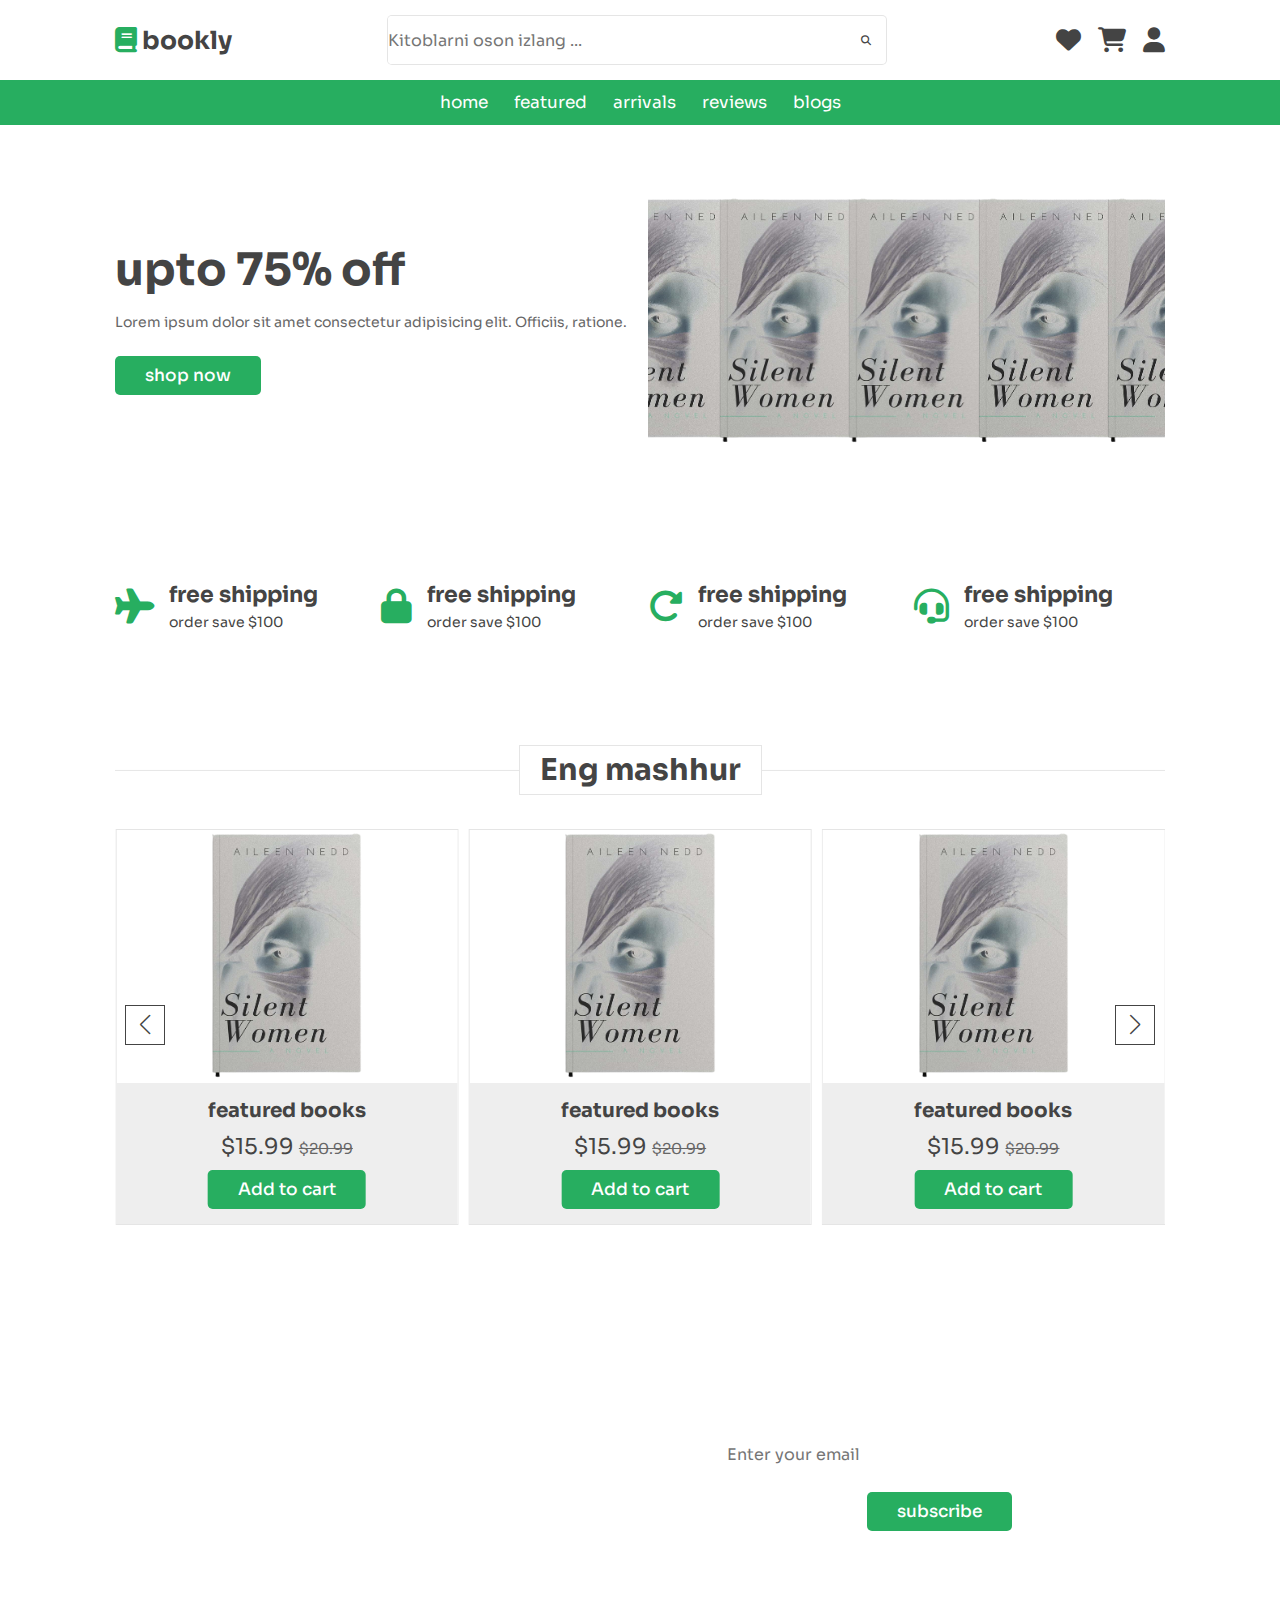
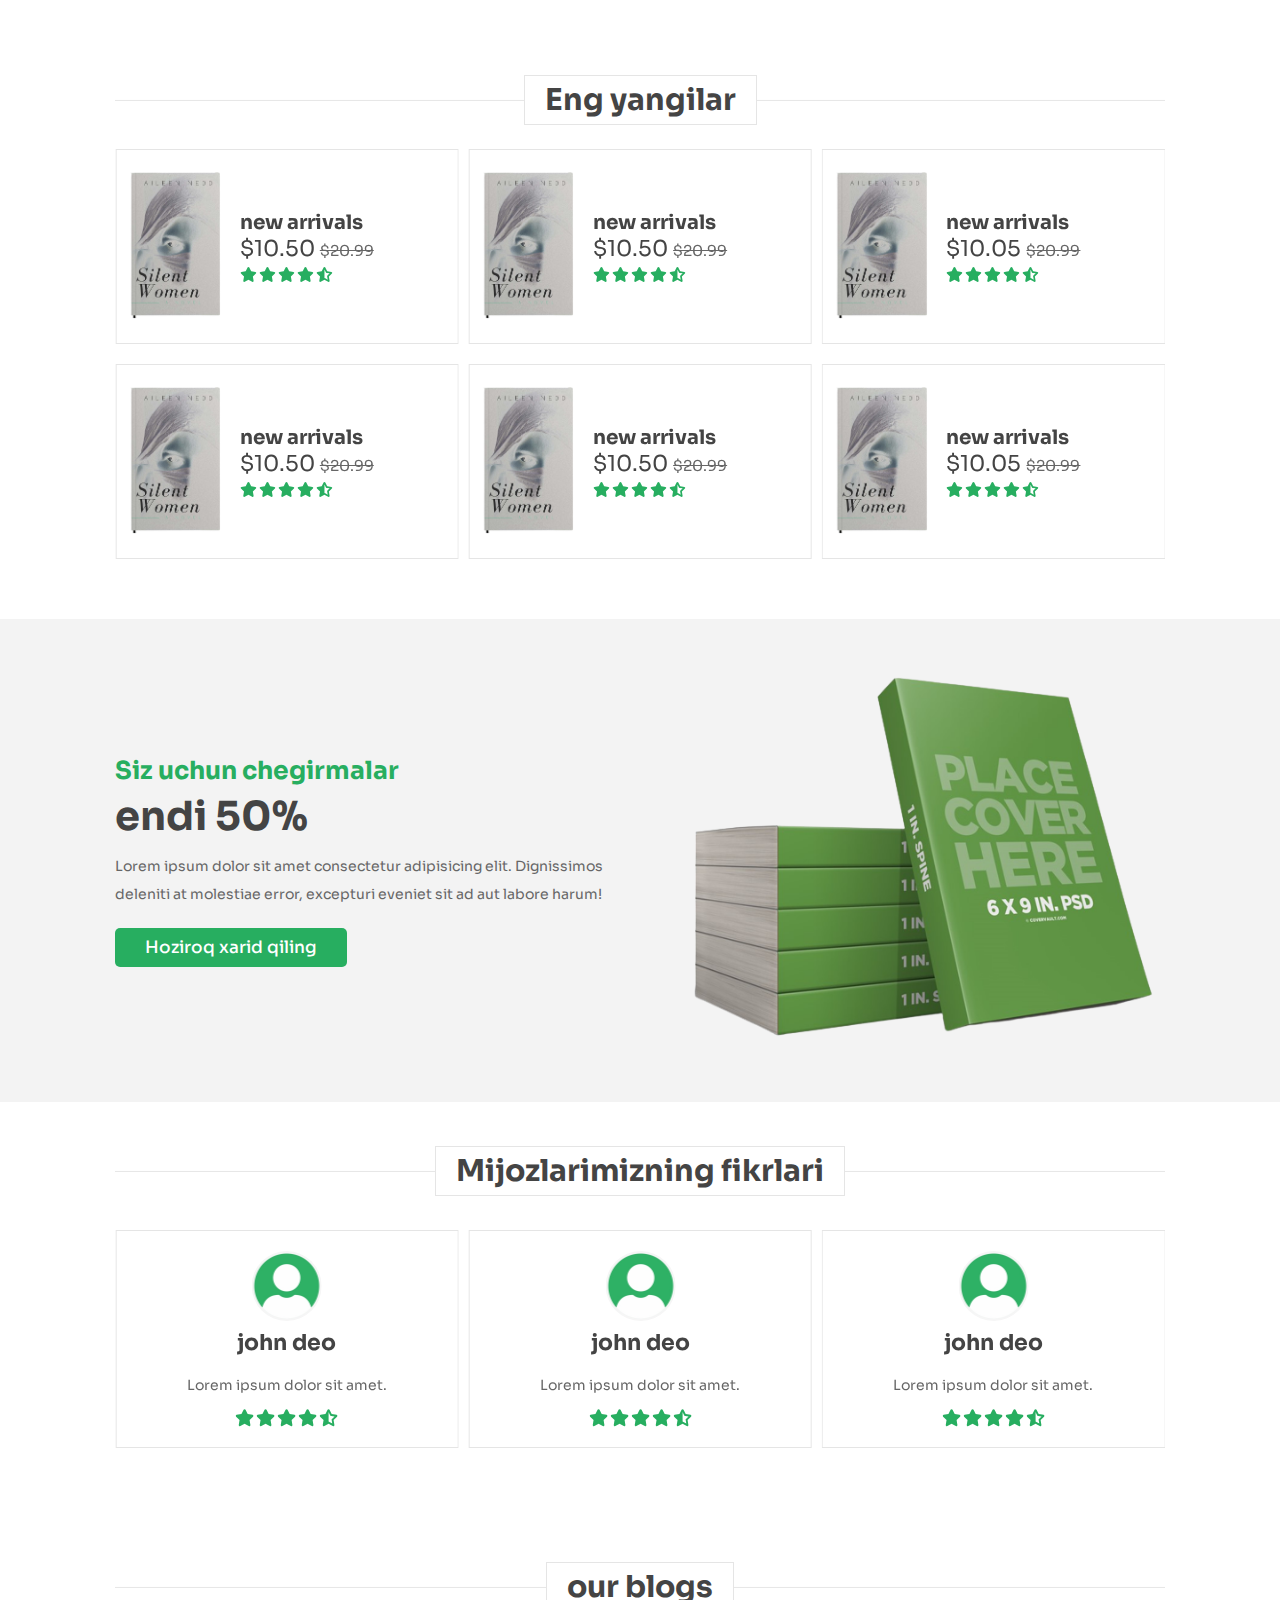
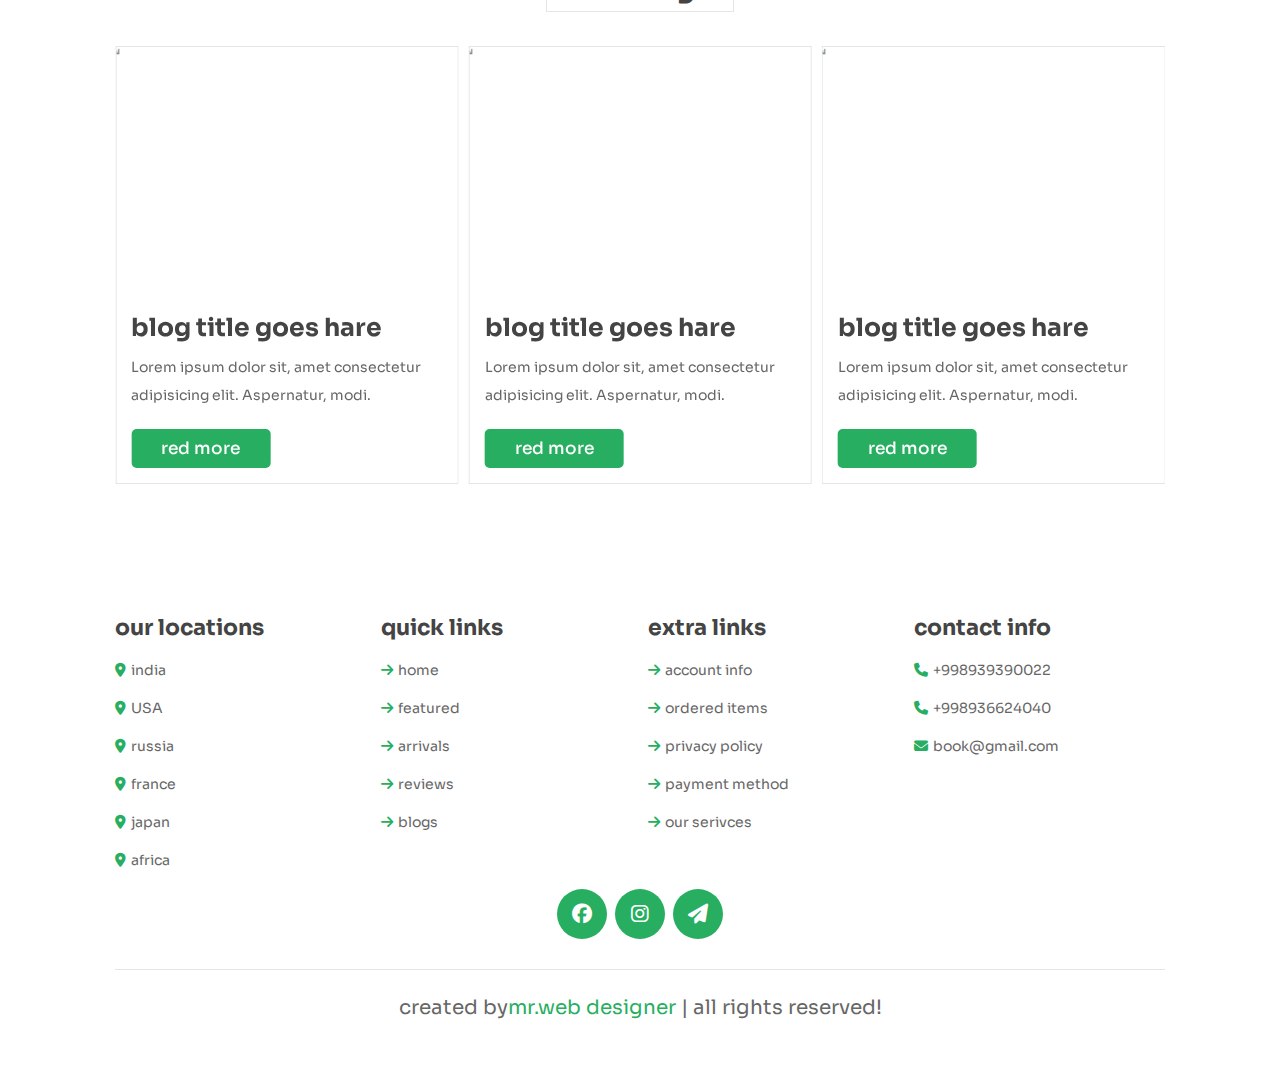
==== commit 19960a04: "ssss" ====
--- a/index.html
+++ b/index.html
@@ -23,10 +23,12 @@
                 <input type="search" name="" placeholder="Kitoblarni oson izlang ..." id="search-box">
                 <label for="search-box" class="fas fa-search"></label>
             </form>
+
             <div class="icons">
                 <div id="search-btn" class="fas fa-search"></div>
                 <a href="#" class="fas fa-heart"></a>
                 <a href="#" class="fas fa-shopping-cart"></a>
+                
                 <div id="login-btn" class="fas fa-user"></div>
             </div>
         </div>
@@ -53,20 +55,22 @@
 
     <!--login-->
     <div class="login-form-container">
+
         <div id="close-login-btn" class="fas fa-times"></div>
+
         <form action="" method="post">
             <h3>Kirish</h3>
-            <span>Elektron pochta</span>
-            <input type="email" name="" class="box" placeholder="Elektron pochtangizni kiriting" id="" required>
+            <span>Telefon raqam</span>
+            <input type="email" name="" class="box" placeholder="enter your email" id="">
             <span>Parol</span>
-            <input type="password" name="" class="box" placeholder="Parolni kiriting" id="" required>
-            <div class="checkbox">
+            <input type="password" name="" class="box" placeholder="Parolni kiriting" id="">
+             <div class="checkbox">
                 <input type="checkbox" name="" id="remember-me">
                 <label for="remember-me">Meni eslab qol</label>
-            </div> 
-            <input type="submit" value="Kirish" class="btn">
-            <p>Parolni unutdingizmi ? <a href="#">Bu yerga</a></p>
-            <p>Hisobingiz mavjud emasmi ? <a href="#">hoziroq yarating</a></p>
+             </div>
+             <input type="submit" value="Kirish" class="btn">
+             <p>Parolni unutdingizmi ? <a href="#">Bu yerga</a></p>
+             <p>Hisobingiz mavjud emasmi ? <a href="#">hoziroq yarating</a></p>
         </form>
     </div>
 
@@ -86,7 +90,7 @@
                     <a href="#" class="swiper-slide"><img src="assets/img/book-1.png" alt=""></a>
                     <a href="#" class="swiper-slide"><img src="assets/img/book-1.png" alt=""></a>
                 </div>
-                <img src="/assets/img/stand.png" class="stand" alt="">
+                <img src="" class="stand" alt="">
             </div> 
         </div>    
     </section>
@@ -216,36 +220,6 @@
                         <a href="#" class="btn">Add to cart</a>
                     </div>
                 </div>
-                <div class="swiper-slide box">
-                    <div class="icons">
-                        <a href="#" class="fas fa-search"></a>
-                        <a href="#" class="fas fa-heart"></a>
-                        <a href="#" class="fas fa-eye"></a>
-                    </div>
-                    <div class="image">
-                        <img src="/assets/img/book-1.png" alt="book">
-                    </div>
-                    <div class="content">
-                        <h3>featured books</h3>
-                        <div class="price">$15.99 <span>$20.99</span></div>
-                        <a href="#" class="btn">Add to cart</a>
-                    </div>
-                </div>
-                <div class="swiper-slide box">
-                    <div class="icons">
-                        <a href="#" class="fas fa-search"></a>
-                        <a href="#" class="fas fa-heart"></a>
-                        <a href="#" class="fas fa-eye"></a>
-                    </div>
-                    <div class="image">
-                        <img src="/assets/img/book-1.png" alt="book">
-                    </div>
-                    <div class="content">
-                        <h3>featured books</h3>
-                        <div class="price">$15.99 <span>$20.99</span></div>
-                        <a href="#" class="btn">Add to cart</a>
-                    </div>
-                </div>
             </div>
             <div class="swiper-button-next"></div>
             <div class="swiper-button-prev"></div>
@@ -518,6 +492,124 @@
 
 
     </section>
+
+    <section class="blogs" id="blogs">
+
+      <h1 class="heading"><span>our blogs</span></h1>  
+        <div class="swiper blogs-slider">
+            <div class="swiper-wrapper">
+                <div class="swiper-slide box">
+                    <div class="image">
+                        <img src="" alt="">
+                    </div>
+                    <div class="content">
+                        <h3>blog title goes hare</h3>
+                        <p>Lorem ipsum dolor sit, amet consectetur adipisicing elit. Aspernatur, modi.</p>
+                        <a href="#" class="btn">red more</a>
+                    </div>
+
+                </div>
+
+                <div class="swiper-slide box">
+                    <div class="image">
+                        <img src="" alt="">
+                    </div>
+                    <div class="content">
+                        <h3>blog title goes hare</h3>
+                        <p>Lorem ipsum dolor sit, amet consectetur adipisicing elit. Aspernatur, modi.</p>
+                        <a href="#" class="btn">red more</a>
+                    </div>
+                </div>
+
+                <div class="swiper-slide box">
+                    <div class="image">
+                        <img src="" alt="">
+                    </div>
+                    <div class="content">
+                        <h3>blog title goes hare</h3>
+                        <p>Lorem ipsum dolor sit, amet consectetur adipisicing elit. Aspernatur, modi.</p>
+                        <a href="#" class="btn">red more</a>
+                    </div>
+                </div>
+
+                <div class="swiper-slide box">
+                    <div class="image">
+                        <img src="" alt="">
+                    </div>
+                    <div class="content">
+                        <h3>blog title goes hare</h3>
+                        <p>Lorem ipsum dolor sit, amet consectetur adipisicing elit. Aspernatur, modi.</p>
+                        <a href="#" class="btn">red more</a>
+                    </div>
+                </div>
+
+                <div class="swiper-slide box">
+                    <div class="image">
+                        <img src="" alt="">
+                    </div>
+                    <div class="content">
+                        <h3>blog title goes hare</h3>
+                        <p>Lorem ipsum dolor sit, amet consectetur adipisicing elit. Aspernatur, modi.</p>
+                        <a href="#" class="btn">red more</a>
+                    </div>
+
+                </div>
+
+
+            </div>
+        </div>   
+    </section>
+
+    <section class="footer">
+        <div class="box-container">
+            <div class="box">
+                <h3>our locations</h3>
+                <a href="#"><i class="fas fa-map-marker-alt"></i>india</a>
+                <a href="#"><i class="fas fa-map-marker-alt"></i>USA</a>
+                <a href="#"><i class="fas fa-map-marker-alt"></i>russia</a>
+                <a href="#"><i class="fas fa-map-marker-alt"></i>france</a>
+                <a href="#"><i class="fas fa-map-marker-alt"></i>japan</a>
+                <a href="#"><i class="fas fa-map-marker-alt"></i>africa</a>
+            </div>
+
+            <div class="box">
+                <h3>quick links</h3>
+                <a href="#"><i class="fas fa-arrow-right"></i>home</a>
+                <a href="#"><i class="fas fa-arrow-right"></i>featured</a>
+                <a href="#"><i class="fas fa-arrow-right"></i>arrivals</a>
+                <a href="#"><i class="fas fa-arrow-right"></i>reviews</a>
+                <a href="#"><i class="fas fa-arrow-right"></i>blogs</a>   
+            </div>
+
+            <div class="box">
+                <h3>extra links</h3>
+                <a href="#"><i class="fas fa-arrow-right"></i>account info</a>
+                <a href="#"><i class="fas fa-arrow-right"></i>ordered items</a>
+                <a href="#"><i class="fas fa-arrow-right"></i>privacy policy</a>
+                <a href="#"><i class="fas fa-arrow-right"></i>payment method</a>
+                <a href="#"><i class="fas fa-arrow-right"></i>our serivces</a>                
+            </div>
+
+            <div class="box">
+                <h3>contact info</h3>
+                <a href="#"><i class="fas fa-phone"></i>+998939390022</a>
+                <a href="#"><i class="fas fa-phone"></i>+998936624040</a>
+                <a href="#"><i class="fas fa-envelope"></i>book@gmail.com</a>
+                <img src="" class="map" alt="">
+            </div>
+
+        </div>
+        <div class="share">
+            <a href="#" class="fab fa-facebook"></a>
+            <a href="#" class="fab fa-instagram"></a>
+            <a href="#" class="fas fa-paper-plane"></a>
+        </div>
+        <div class="credit">created by<span>mr.web designer</span> | all rights reserved!</div>
+    </section>
+
+    <div class="loader-contaener">
+        <img src="" alt=""></img>
+    </div>
 
     
 
--- a/assets/css/style.css
+++ b/assets/css/style.css
@@ -87,6 +87,7 @@
     background: var(--dark-color);
 }
 
+
 .header .header-1{
     background: #fff;
     padding: 1.5rem 9%;
@@ -103,6 +104,7 @@
 
 .header .header-1 .logo i{
     color: var(--green);
+
 }
 
 .header .header-1 .search-form{
@@ -118,7 +120,7 @@
 
 .header .header-1 .search-form input{
     font-size: 1.6rem;
-    padding: 0 1.2rem;
+    padding: 0. 1.2rem;
     height: 100%;
     width: 100%;
     text-transform: none;
@@ -126,10 +128,10 @@
 }
 
 .header .header-1 .search-form label{
-    font-size: 2.5rem;
-    padding-right: 1.5rem;
-    color: var(--black);
-    cursor: pointer;
+    font-size: 2.5;
+    padding: 1.5rem;
+    color: var(--black);
+    cursor: pointer ;
 }
 
 .header .header-1 .search-form label:hover{
@@ -287,7 +289,7 @@
 }
 
 .home{
-    background: url(/assets/img/header-bg.jpg) no-repeat;
+    background: url() no-repeat;
     background-size: cover;
     background-position: center;
 }
@@ -364,6 +366,7 @@
 }
 
 .featured .featured-slider .box{
+    width: 25rem;
     margin: 2rem 0;
     position: relative;
     overflow: hidden;
@@ -379,7 +382,7 @@
     transform: translateY(6rem);
 }
 
-.featured .featured-slider .box .image{
+.featured .books-slider .box .image{
     padding: 1rem;
     background: linear-gradient(15deg, #eee 30%, #fff 30.1%);
 }
@@ -389,12 +392,12 @@
 }
 
 .featured .featured-slider .box .icons{
-    border-bottom: var(--border-hover);
+    padding-bottom: var(--border-hover);
     position: absolute;
     top: 0; left: 0; right: 0;
     background: #fff;
     z-index: 1;
-    transform: translateY(-105%);
+    transform: translateY(-100%);
 }
 
 .featured .featured-slider .box:hover .icons{
@@ -404,7 +407,7 @@
 .featured .featured-slider .box .icons a{
     color: var(--black);
     font-size: 2.2rem;
-    padding: 1.3rem 1.5rem;
+    margin: 1.5rem;
 }
 
 .featured .featured-slider .box .icons a:hover{
@@ -566,6 +569,7 @@
     border: var(--border);
     padding: 2rem;
     text-align: center;
+    margin: 2rem 0;
 
 }
 
@@ -597,6 +601,117 @@
     font-size: 1.7rem;
     color: var(--green);
 }
+
+.blogs .blogs-slider .box{
+    margin: 2rem 0;
+    border: var(--border);
+}
+
+.blogs .blogs-slider .box:hover{
+    border: var(--border-hover);
+
+}
+
+.blogs .blogs-slider .box .image{
+    height: 25rem;
+    width: 100%;
+    overflow: hidden;
+}
+
+.blogs .blogs-slider .box .image img{
+    height: 100%;
+    width: 100%;
+    object-fit: cover;
+}
+
+.blogs .blogs-slider .box .image img{
+    transform: scale(1.1)  
+}
+
+.blogs .blogs-slider .box .content{
+    padding: 1.5rem;
+}
+
+.blogs .blogs-slider .box .content h3{
+    font-size: 2.5rem;
+    color: var(--black);
+}
+
+.blogs .blogs-slider .box .content p{
+    font-size: 1.4rem;
+    color: var(--light-color);
+    padding: 1rem 0;
+    line-height: 2;
+
+}
+
+.footer .box-container{
+    display: grid;
+    grid-template-columns: repeat(auto-fit, minmax(25rem, 1fr));
+    gap:1.5rem;  
+}
+
+.footer .box-container .box h3{
+    font-size: 2.2rem;
+    color: var(--black);
+    padding: 1rem 0;
+}
+
+.footer .box-container .box a{
+    display: block;
+    font-size: 1.4rem;
+    color: var(--light-color);
+    padding: 1rem 0;
+}
+
+.footer .box-container .box a i{
+    color: var(--green);
+    padding-right: .5rem;
+}
+
+.footer .box-container .box a:hover i{
+    padding-right: 2rem;
+}
+
+.footer .box-container .box .map{
+    width: 100%;
+}
+
+.footer .share{
+    padding: 1rem;
+    text-align: center;
+}
+
+.footer .share a{
+    height: 5rem;
+    width: 5rem;
+    line-height: 5rem;
+    font-size: 2rem;
+    color: #fff;
+    background: var(--green);
+    margin: 0 .3rem;
+    border-radius: 50%;
+}
+
+.footer .share a:hover{
+    background: var(--black);
+
+}
+
+.footer .credit{
+    border-top: var(--border);
+    margin-top: 2rem;
+    padding: 0 1rem;
+    padding-top: 2.5rem;
+    font-size: 2rem;
+    color: var(--light-color);
+    text-align: center ;
+}
+
+.footer .credit span{
+    color: var(--green);
+}
+
 .loader-container{
     position: fixed;
     top: 0; left: 0;
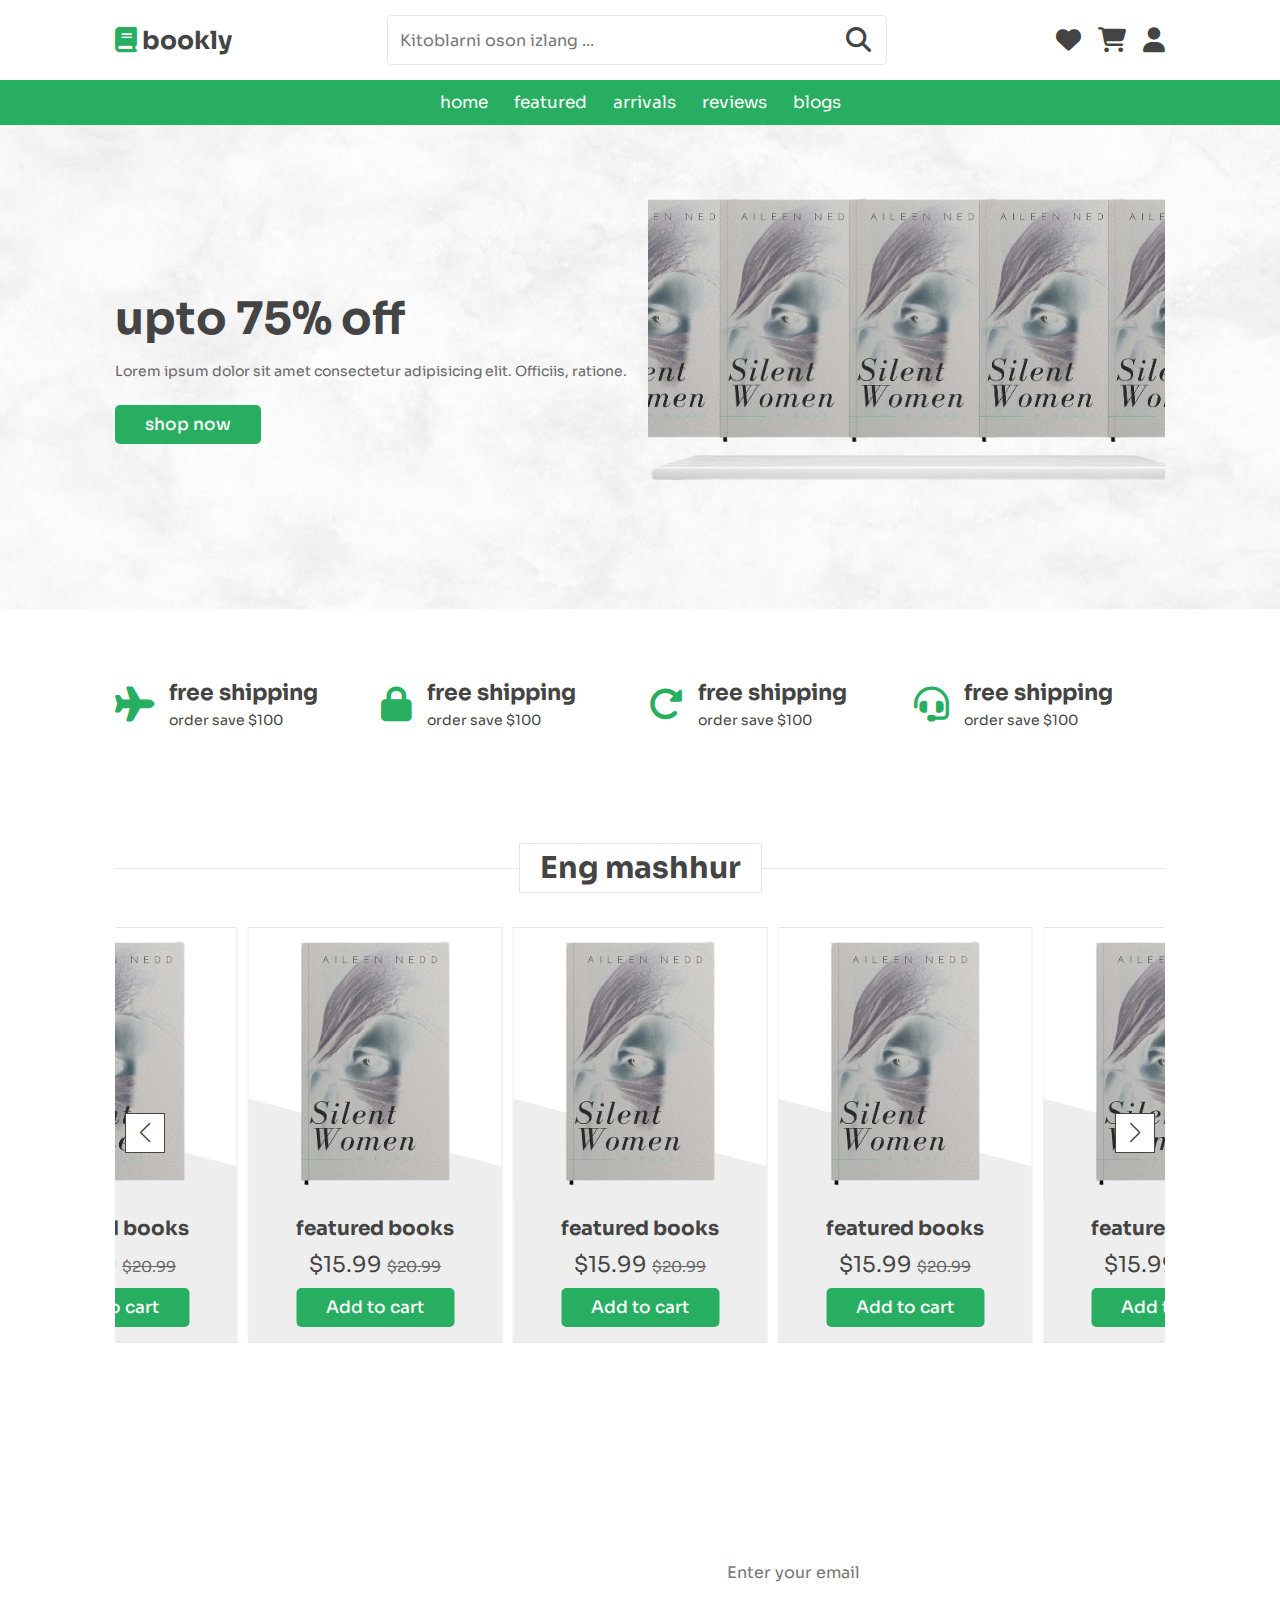
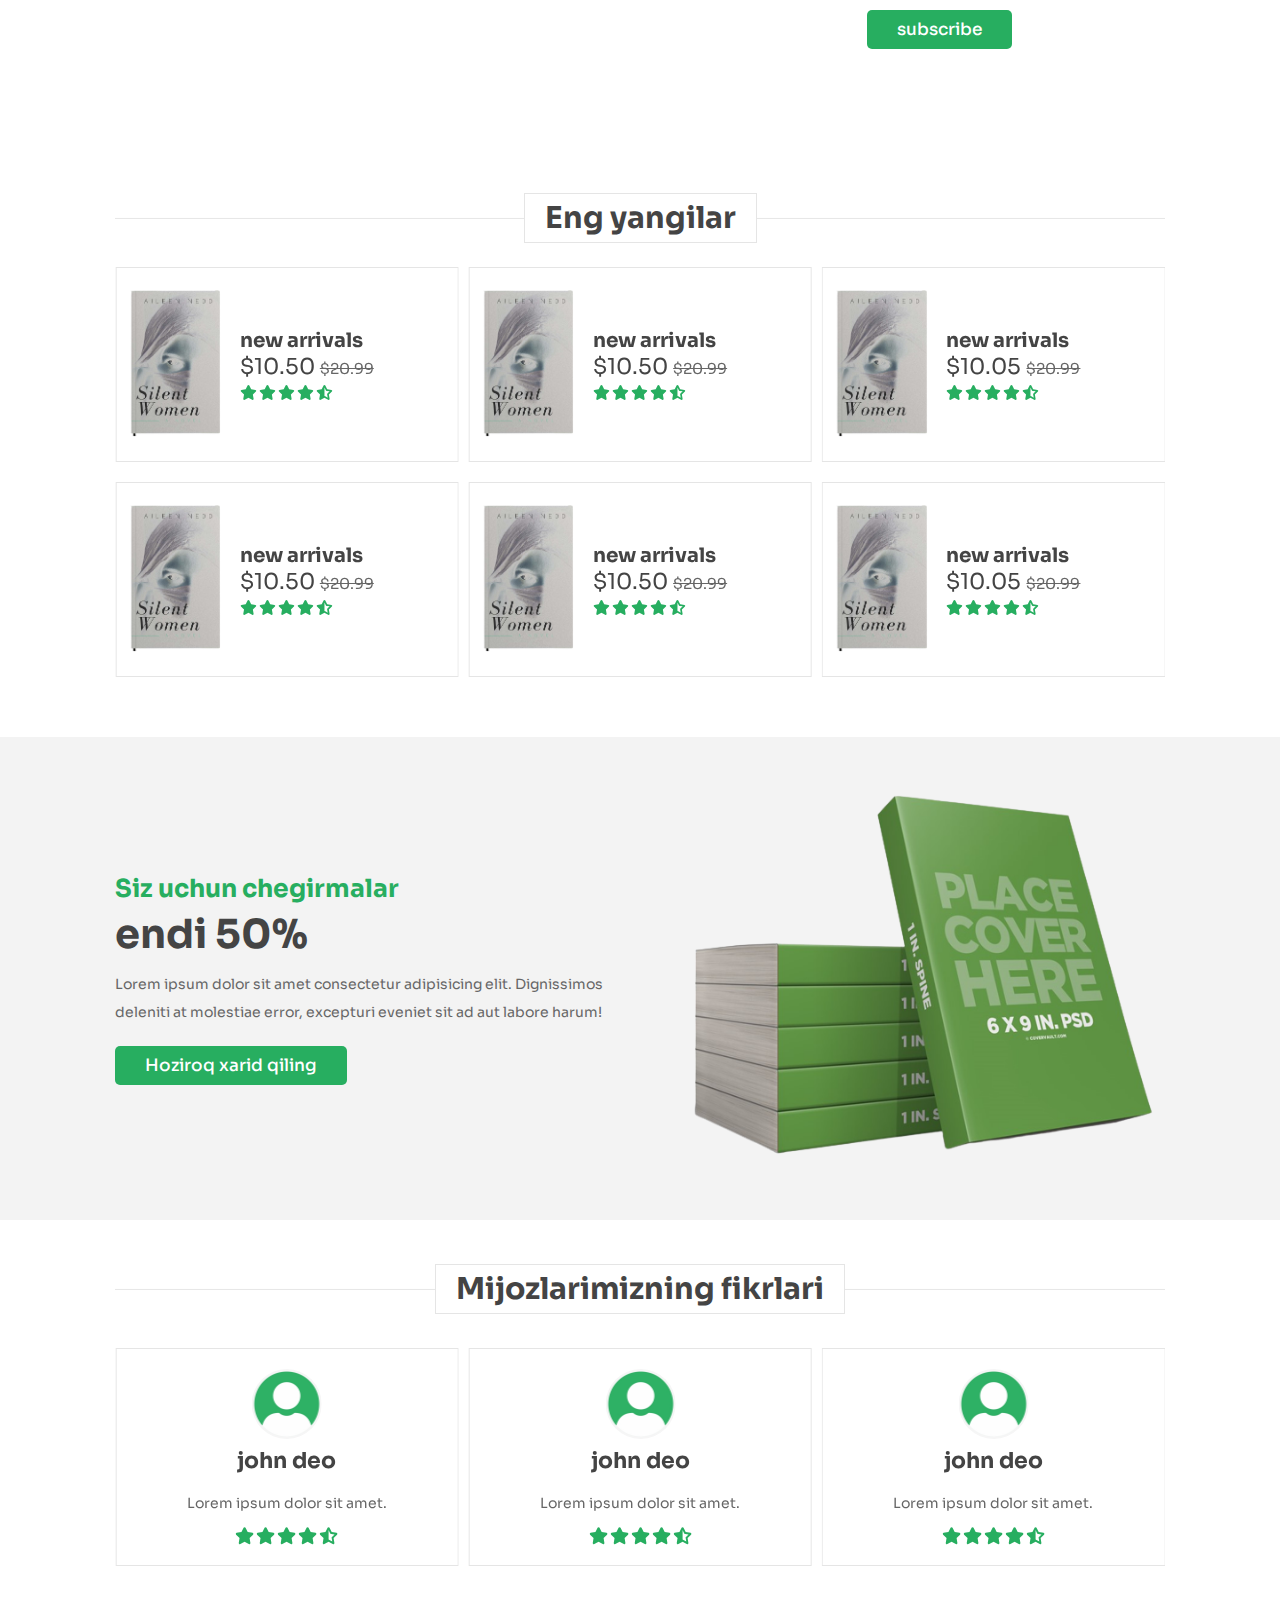
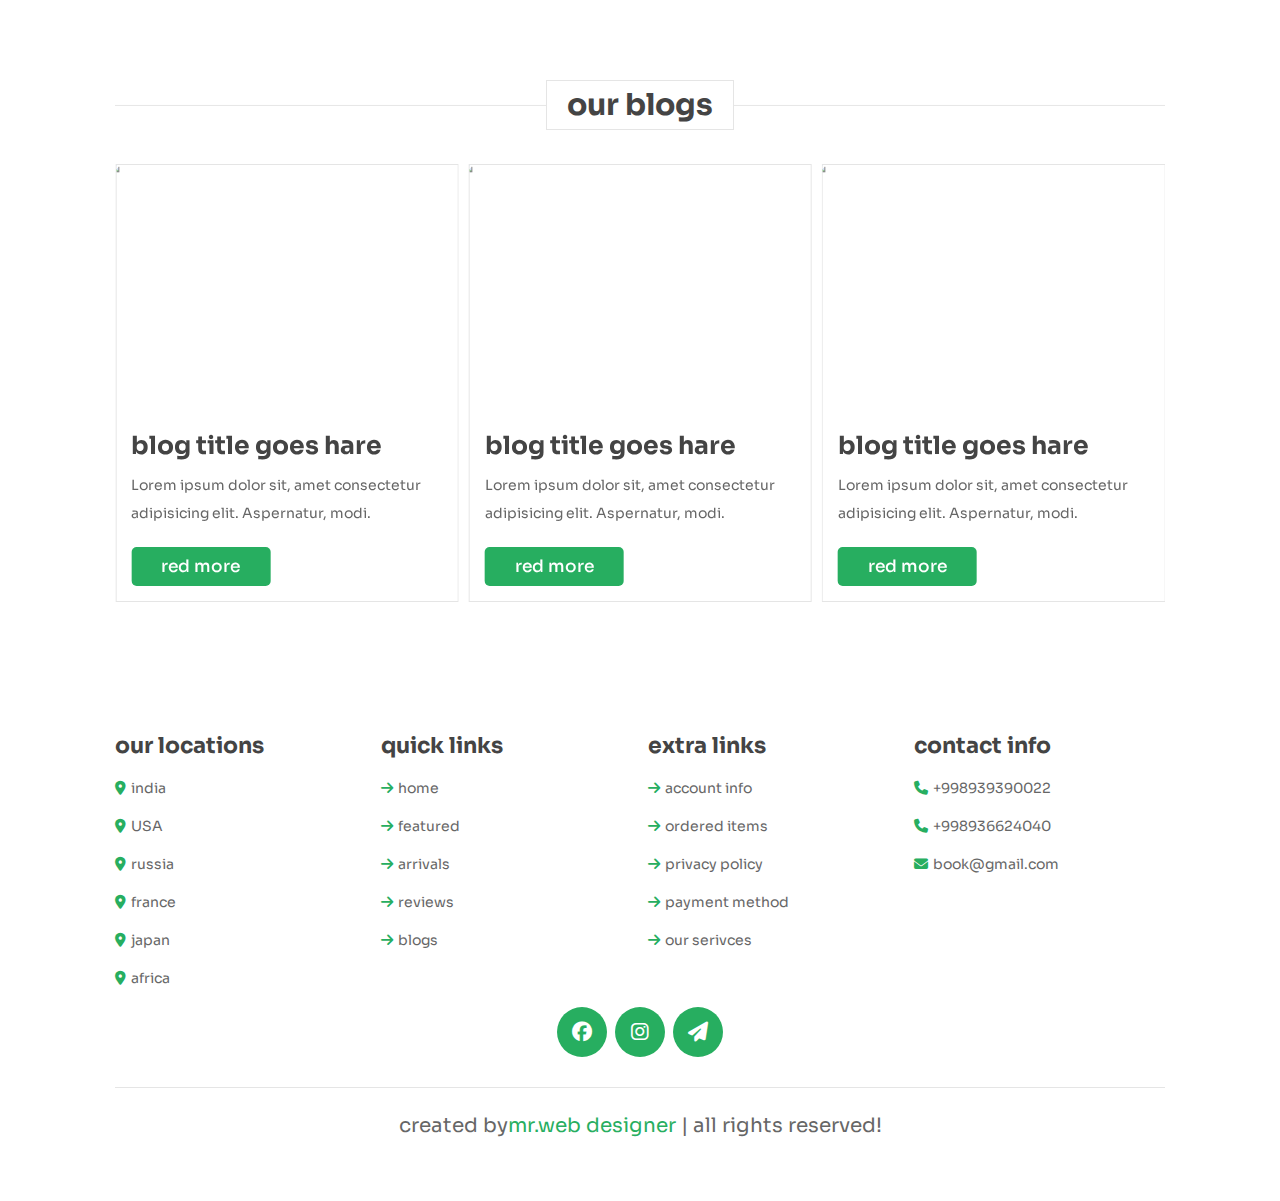
==== commit afa2aa41: "Merge branch 'master' of https://github.com/mashrabiy/Bookly" ====
--- a/index.html
+++ b/index.html
@@ -23,12 +23,10 @@
                 <input type="search" name="" placeholder="Kitoblarni oson izlang ..." id="search-box">
                 <label for="search-box" class="fas fa-search"></label>
             </form>
-
             <div class="icons">
                 <div id="search-btn" class="fas fa-search"></div>
                 <a href="#" class="fas fa-heart"></a>
                 <a href="#" class="fas fa-shopping-cart"></a>
-                
                 <div id="login-btn" class="fas fa-user"></div>
             </div>
         </div>
@@ -55,22 +53,20 @@
 
     <!--login-->
     <div class="login-form-container">
-
         <div id="close-login-btn" class="fas fa-times"></div>
-
         <form action="" method="post">
             <h3>Kirish</h3>
-            <span>Telefon raqam</span>
-            <input type="email" name="" class="box" placeholder="enter your email" id="">
+            <span>Elektron pochta</span>
+            <input type="email" name="" class="box" placeholder="Elektron pochtangizni kiriting" id="" required>
             <span>Parol</span>
-            <input type="password" name="" class="box" placeholder="Parolni kiriting" id="">
-             <div class="checkbox">
+            <input type="password" name="" class="box" placeholder="Parolni kiriting" id="" required>
+            <div class="checkbox">
                 <input type="checkbox" name="" id="remember-me">
                 <label for="remember-me">Meni eslab qol</label>
-             </div>
-             <input type="submit" value="Kirish" class="btn">
-             <p>Parolni unutdingizmi ? <a href="#">Bu yerga</a></p>
-             <p>Hisobingiz mavjud emasmi ? <a href="#">hoziroq yarating</a></p>
+            </div> 
+            <input type="submit" value="Kirish" class="btn">
+            <p>Parolni unutdingizmi ? <a href="#">Bu yerga</a></p>
+            <p>Hisobingiz mavjud emasmi ? <a href="#">hoziroq yarating</a></p>
         </form>
     </div>
 
@@ -90,7 +86,7 @@
                     <a href="#" class="swiper-slide"><img src="assets/img/book-1.png" alt=""></a>
                     <a href="#" class="swiper-slide"><img src="assets/img/book-1.png" alt=""></a>
                 </div>
-                <img src="" class="stand" alt="">
+                <img src="/assets/img/stand.png" class="stand" alt="">
             </div> 
         </div>    
     </section>
@@ -130,6 +126,36 @@
         <h1 class="heading"><span>Eng mashhur</span></h1>
         <div class="swiper featured-slider">
             <div class="swiper-wrapper">
+                <div class="swiper-slide box">
+                    <div class="icons">
+                        <a href="#" class="fas fa-search"></a>
+                        <a href="#" class="fas fa-heart"></a>
+                        <a href="#" class="fas fa-eye"></a>
+                    </div>
+                    <div class="image">
+                        <img src="/assets/img/book-1.png" alt="book">
+                    </div>
+                    <div class="content">
+                        <h3>featured books</h3>
+                        <div class="price">$15.99 <span>$20.99</span></div>
+                        <a href="#" class="btn">Add to cart</a>
+                    </div>
+                </div>
+                <div class="swiper-slide box">
+                    <div class="icons">
+                        <a href="#" class="fas fa-search"></a>
+                        <a href="#" class="fas fa-heart"></a>
+                        <a href="#" class="fas fa-eye"></a>
+                    </div>
+                    <div class="image">
+                        <img src="/assets/img/book-1.png" alt="book">
+                    </div>
+                    <div class="content">
+                        <h3>featured books</h3>
+                        <div class="price">$15.99 <span>$20.99</span></div>
+                        <a href="#" class="btn">Add to cart</a>
+                    </div>
+                </div>
                 <div class="swiper-slide box">
                     <div class="icons">
                         <a href="#" class="fas fa-search"></a>
--- a/assets/css/style.css
+++ b/assets/css/style.css
@@ -87,7 +87,6 @@
     background: var(--dark-color);
 }
 
-
 .header .header-1{
     background: #fff;
     padding: 1.5rem 9%;
@@ -104,7 +103,6 @@
 
 .header .header-1 .logo i{
     color: var(--green);
-
 }
 
 .header .header-1 .search-form{
@@ -120,7 +118,7 @@
 
 .header .header-1 .search-form input{
     font-size: 1.6rem;
-    padding: 0. 1.2rem;
+    padding: 0 1.2rem;
     height: 100%;
     width: 100%;
     text-transform: none;
@@ -128,10 +126,10 @@
 }
 
 .header .header-1 .search-form label{
-    font-size: 2.5;
-    padding: 1.5rem;
-    color: var(--black);
-    cursor: pointer ;
+    font-size: 2.5rem;
+    padding-right: 1.5rem;
+    color: var(--black);
+    cursor: pointer;
 }
 
 .header .header-1 .search-form label:hover{
@@ -289,7 +287,7 @@
 }
 
 .home{
-    background: url() no-repeat;
+    background: url(/assets/img/header-bg.jpg) no-repeat;
     background-size: cover;
     background-position: center;
 }
@@ -366,7 +364,6 @@
 }
 
 .featured .featured-slider .box{
-    width: 25rem;
     margin: 2rem 0;
     position: relative;
     overflow: hidden;
@@ -382,7 +379,7 @@
     transform: translateY(6rem);
 }
 
-.featured .books-slider .box .image{
+.featured .featured-slider .box .image{
     padding: 1rem;
     background: linear-gradient(15deg, #eee 30%, #fff 30.1%);
 }
@@ -392,12 +389,12 @@
 }
 
 .featured .featured-slider .box .icons{
-    padding-bottom: var(--border-hover);
+    border-bottom: var(--border-hover);
     position: absolute;
     top: 0; left: 0; right: 0;
     background: #fff;
     z-index: 1;
-    transform: translateY(-100%);
+    transform: translateY(-105%);
 }
 
 .featured .featured-slider .box:hover .icons{
@@ -407,7 +404,7 @@
 .featured .featured-slider .box .icons a{
     color: var(--black);
     font-size: 2.2rem;
-    margin: 1.5rem;
+    padding: 1.3rem 1.5rem;
 }
 
 .featured .featured-slider .box .icons a:hover{
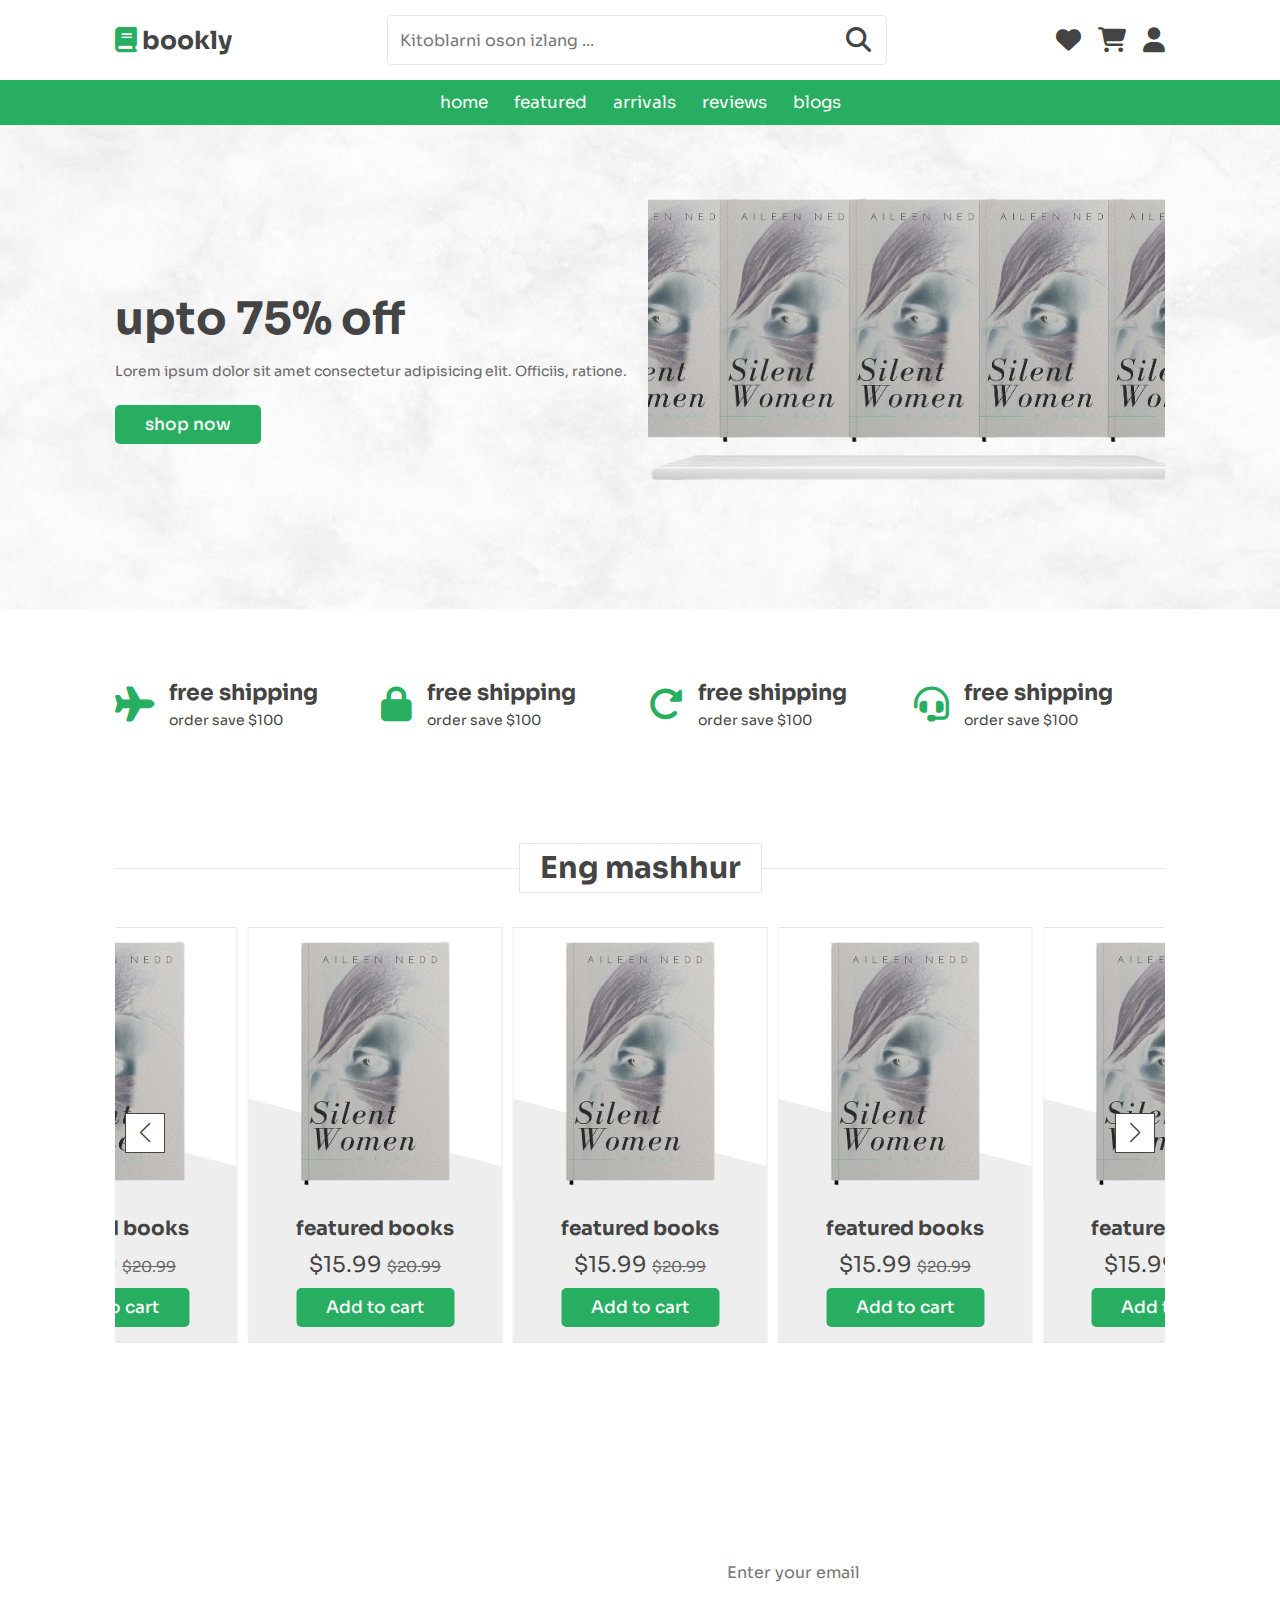
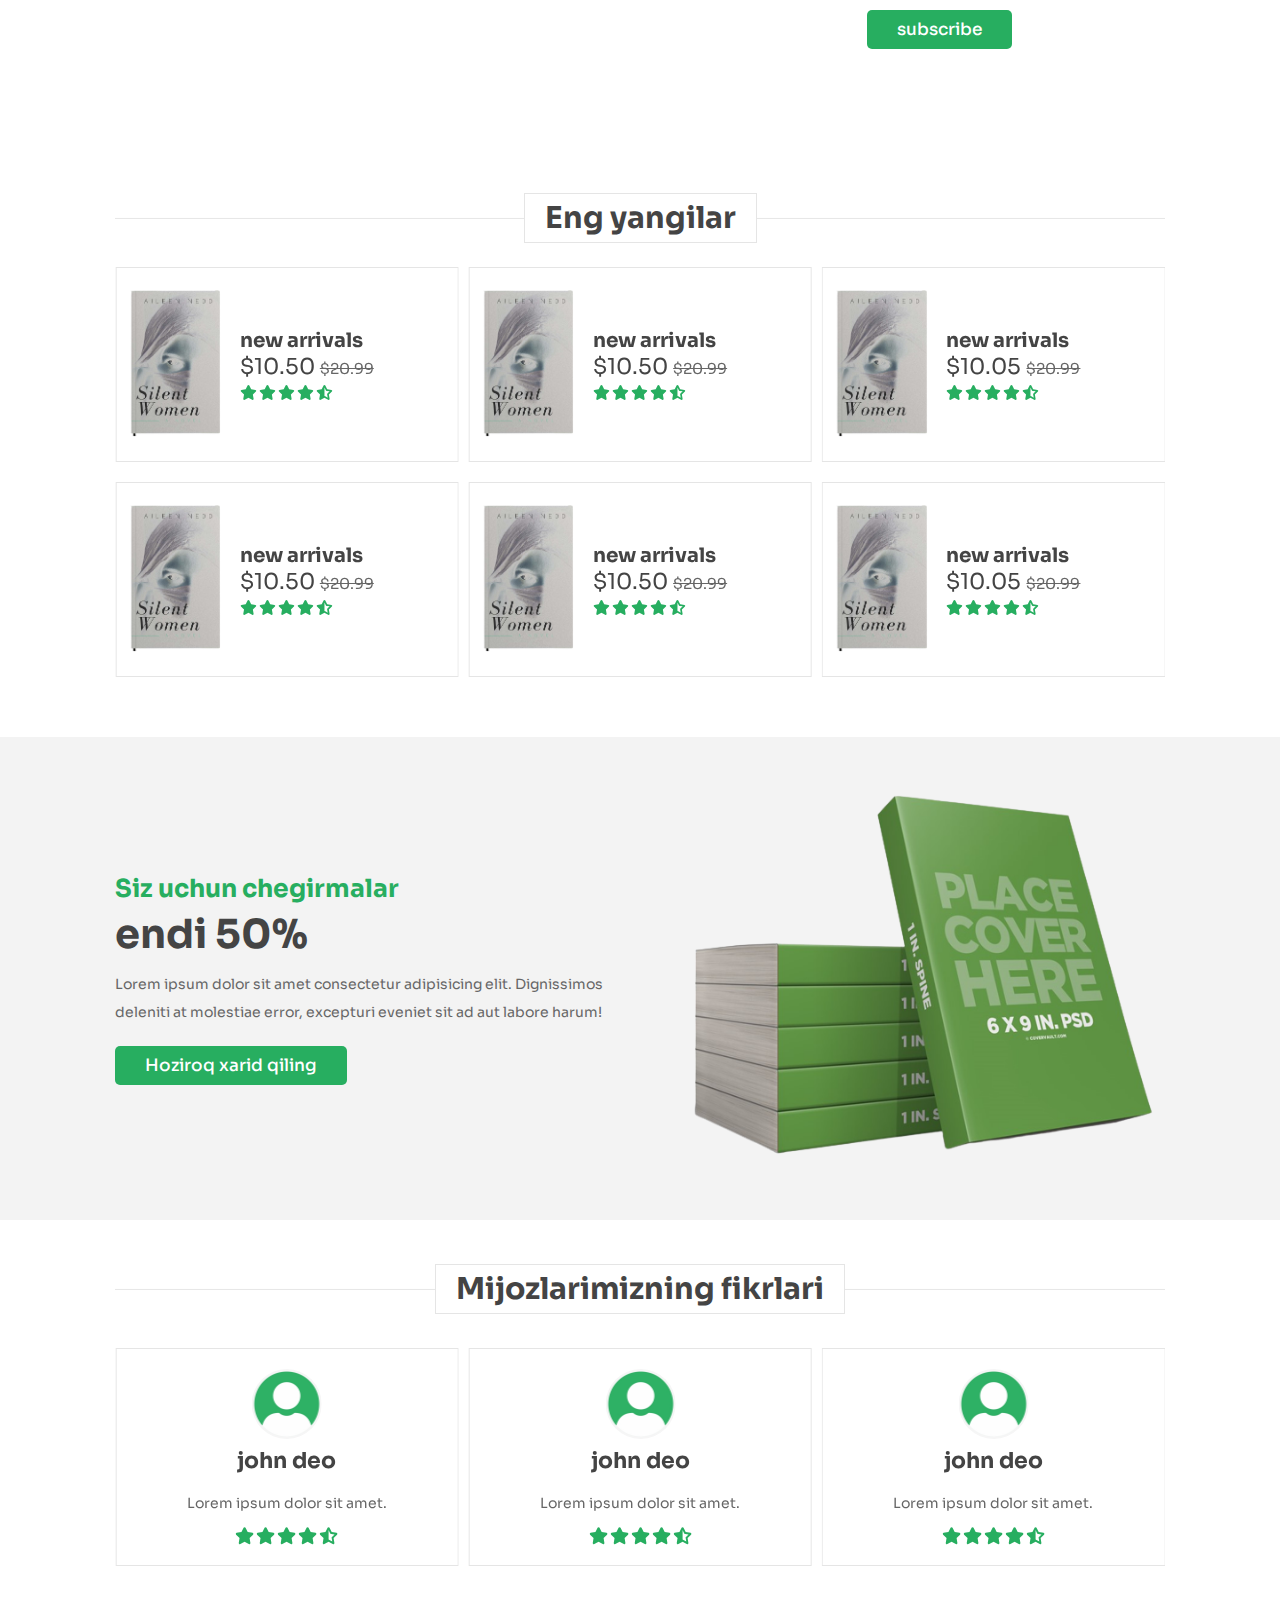
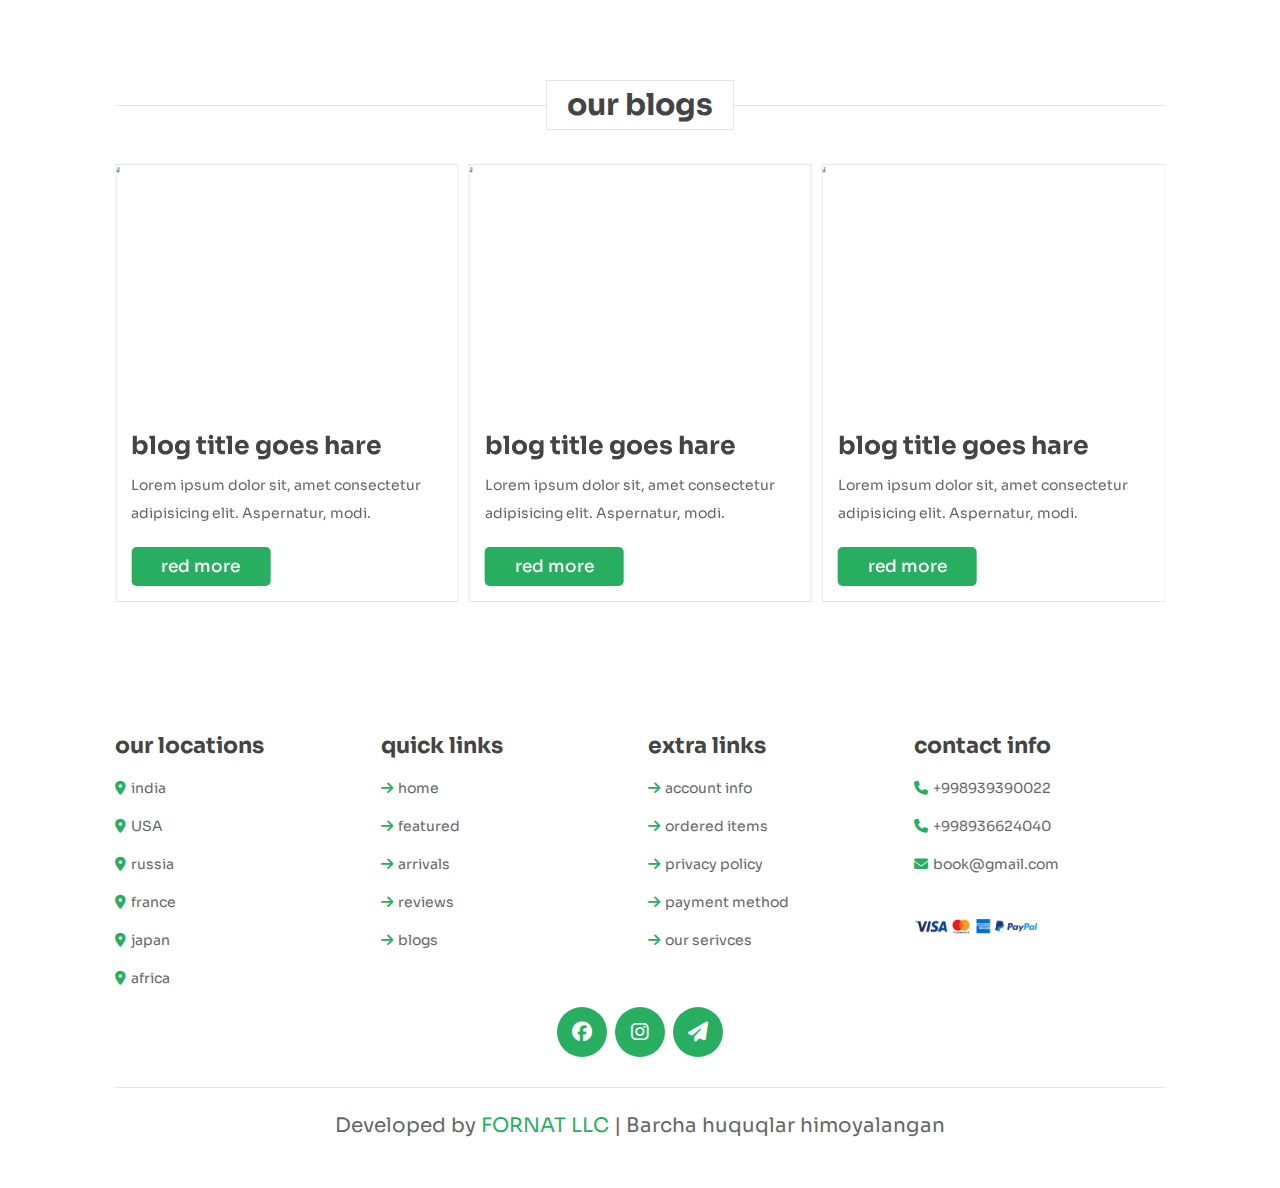
==== commit fce943c8: "sdf" ====
--- a/index.html
+++ b/index.html
@@ -621,7 +621,7 @@
                 <a href="#"><i class="fas fa-phone"></i>+998939390022</a>
                 <a href="#"><i class="fas fa-phone"></i>+998936624040</a>
                 <a href="#"><i class="fas fa-envelope"></i>book@gmail.com</a>
-                <img src="" class="map" alt="">
+                <img src="/assets/img/payment.png" class="map" alt="payment">
             </div>
 
         </div>
@@ -630,14 +630,8 @@
             <a href="#" class="fab fa-instagram"></a>
             <a href="#" class="fas fa-paper-plane"></a>
         </div>
-        <div class="credit">created by<span>mr.web designer</span> | all rights reserved!</div>
-    </section>
-
-    <div class="loader-contaener">
-        <img src="" alt=""></img>
-    </div>
-
-    
+        <div class="credit">Developed by <span>FORNAT LLC</span> | Barcha huquqlar himoyalangan</div>
+    </section>
 
 
 
--- a/assets/css/style.css
+++ b/assets/css/style.css
@@ -69,6 +69,11 @@
     color: var(--black);
     background: #fff;
     border: var(--border);
+}
+
+.list-unstyled{
+    list-style: none;
+    padding-left: 0;
 }
 
 .btn{
@@ -87,6 +92,19 @@
     background: var(--dark-color);
 }
 
+.btn-secondary{
+    border:  #ff523b;;
+    color: #fff;
+    background:  #ff523b;;
+    border-radius: .5rem;
+    margin-top: 1rem;
+    display: inline-block;
+    padding: .9rem 3rem;
+    font-size: 1.7rem;
+    cursor: pointer;
+    font-weight: 500;
+}
+
 .header .header-1{
     background: #fff;
     padding: 1.5rem 9%;
@@ -298,6 +316,7 @@
     flex-wrap: wrap;
     gap: 1.5rem;
 }
+
 .home .row .content{
     flex: 1 1 42rem;
 }
@@ -671,7 +690,8 @@
 }
 
 .footer .box-container .box .map{
-    width: 100%;
+    margin-top: 30px;
+    width: 50%;
 }
 
 .footer .share{
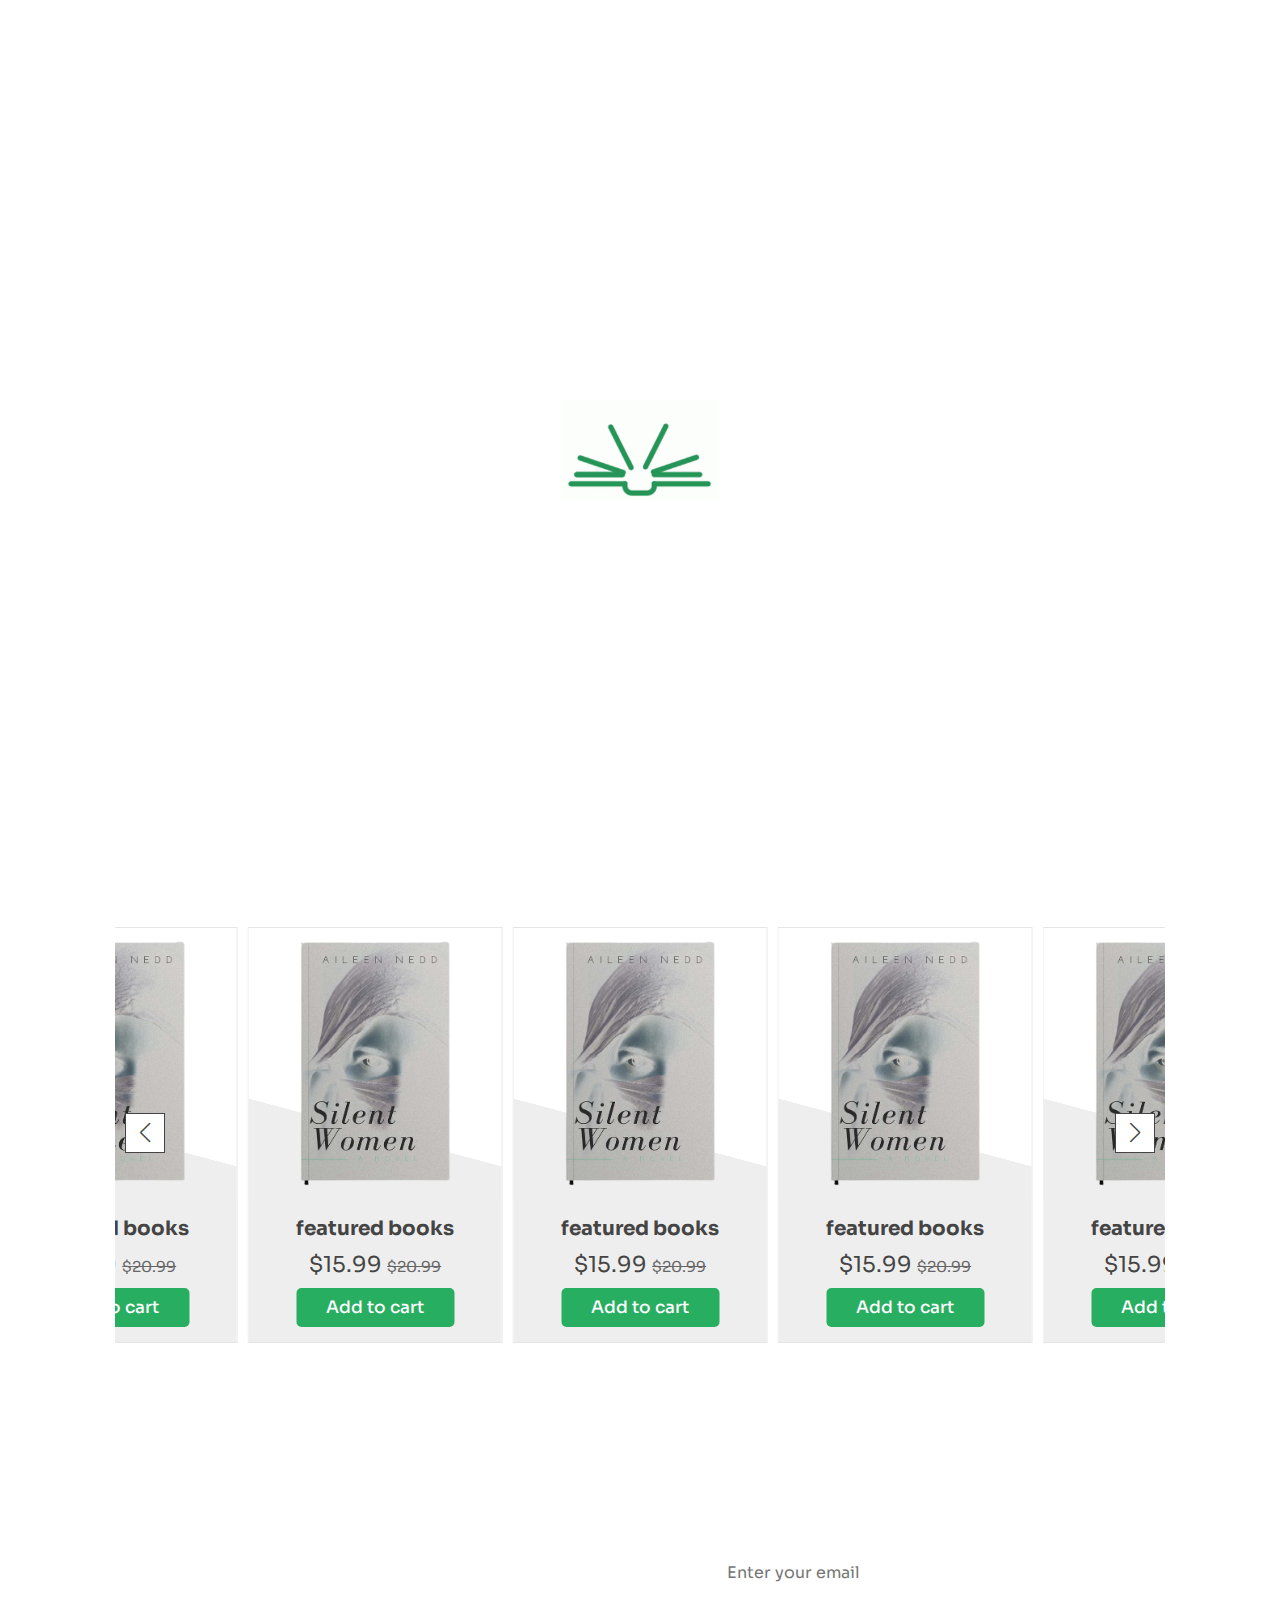
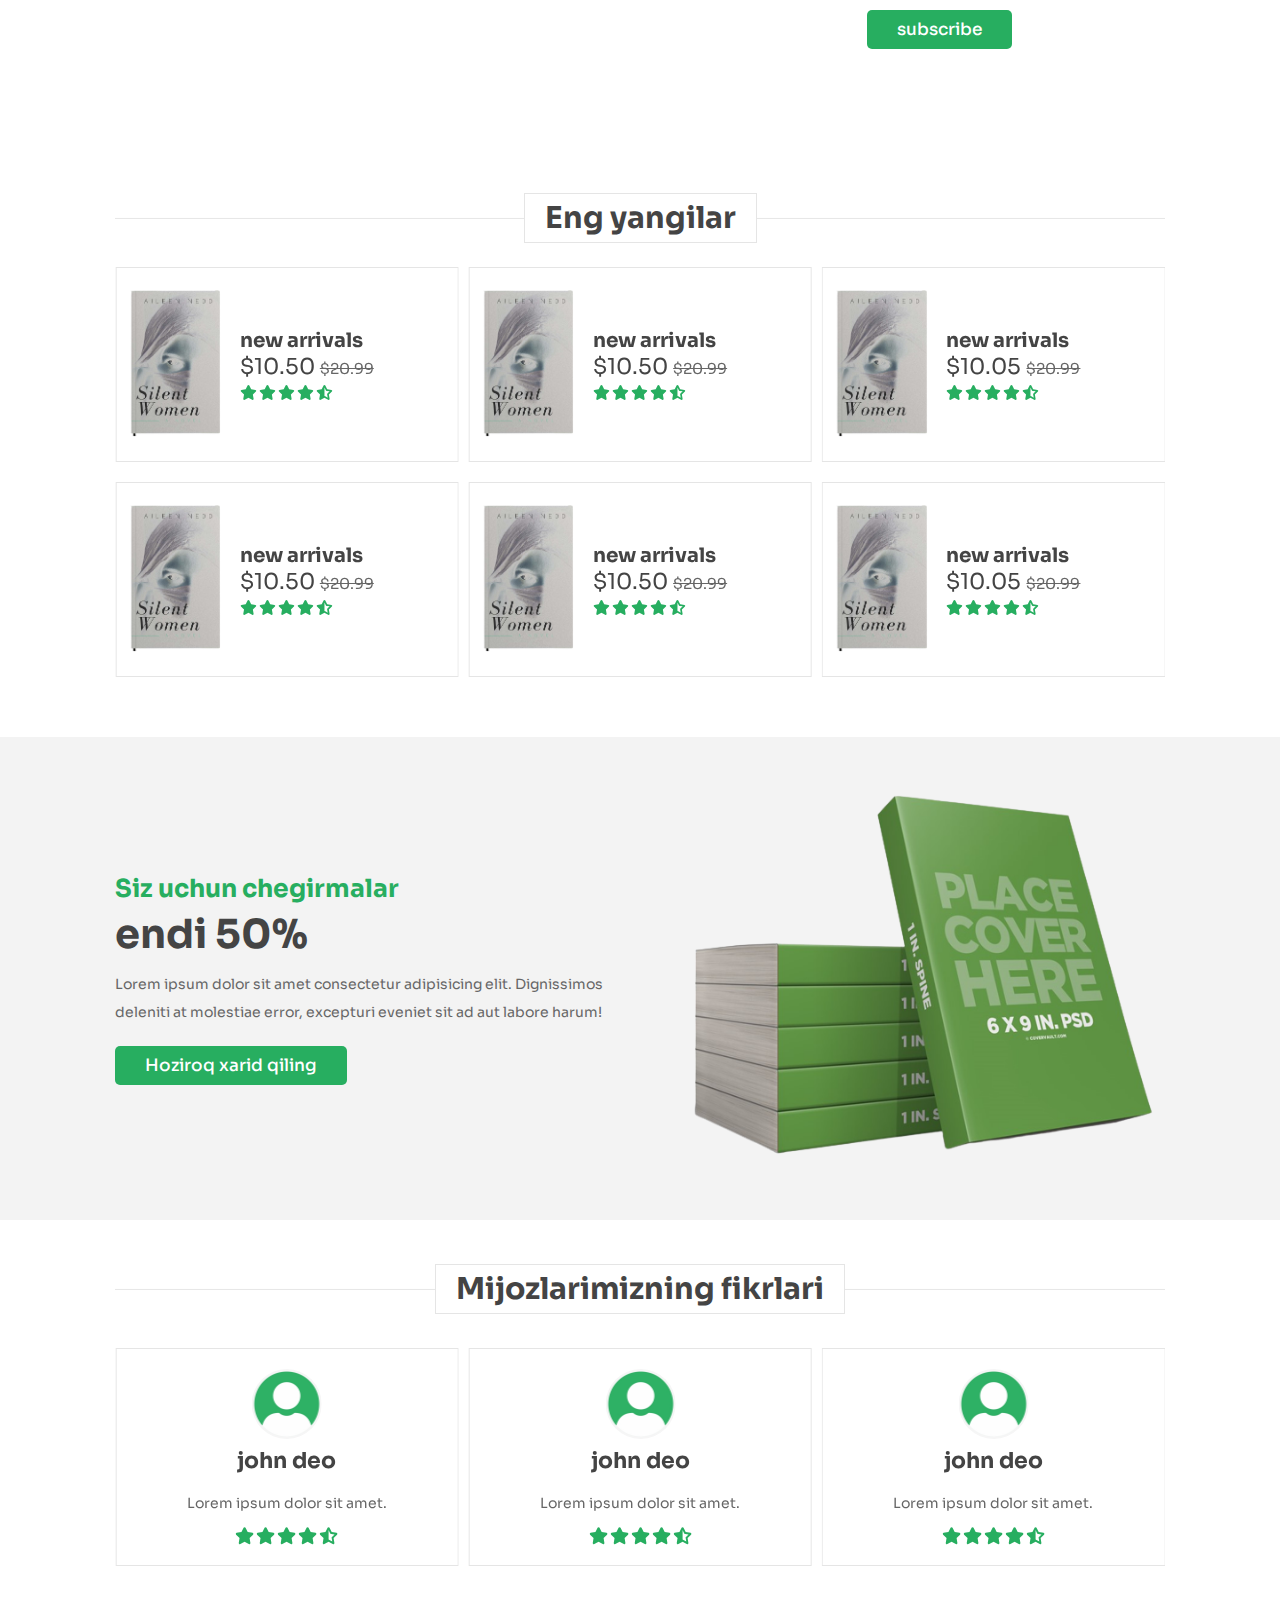
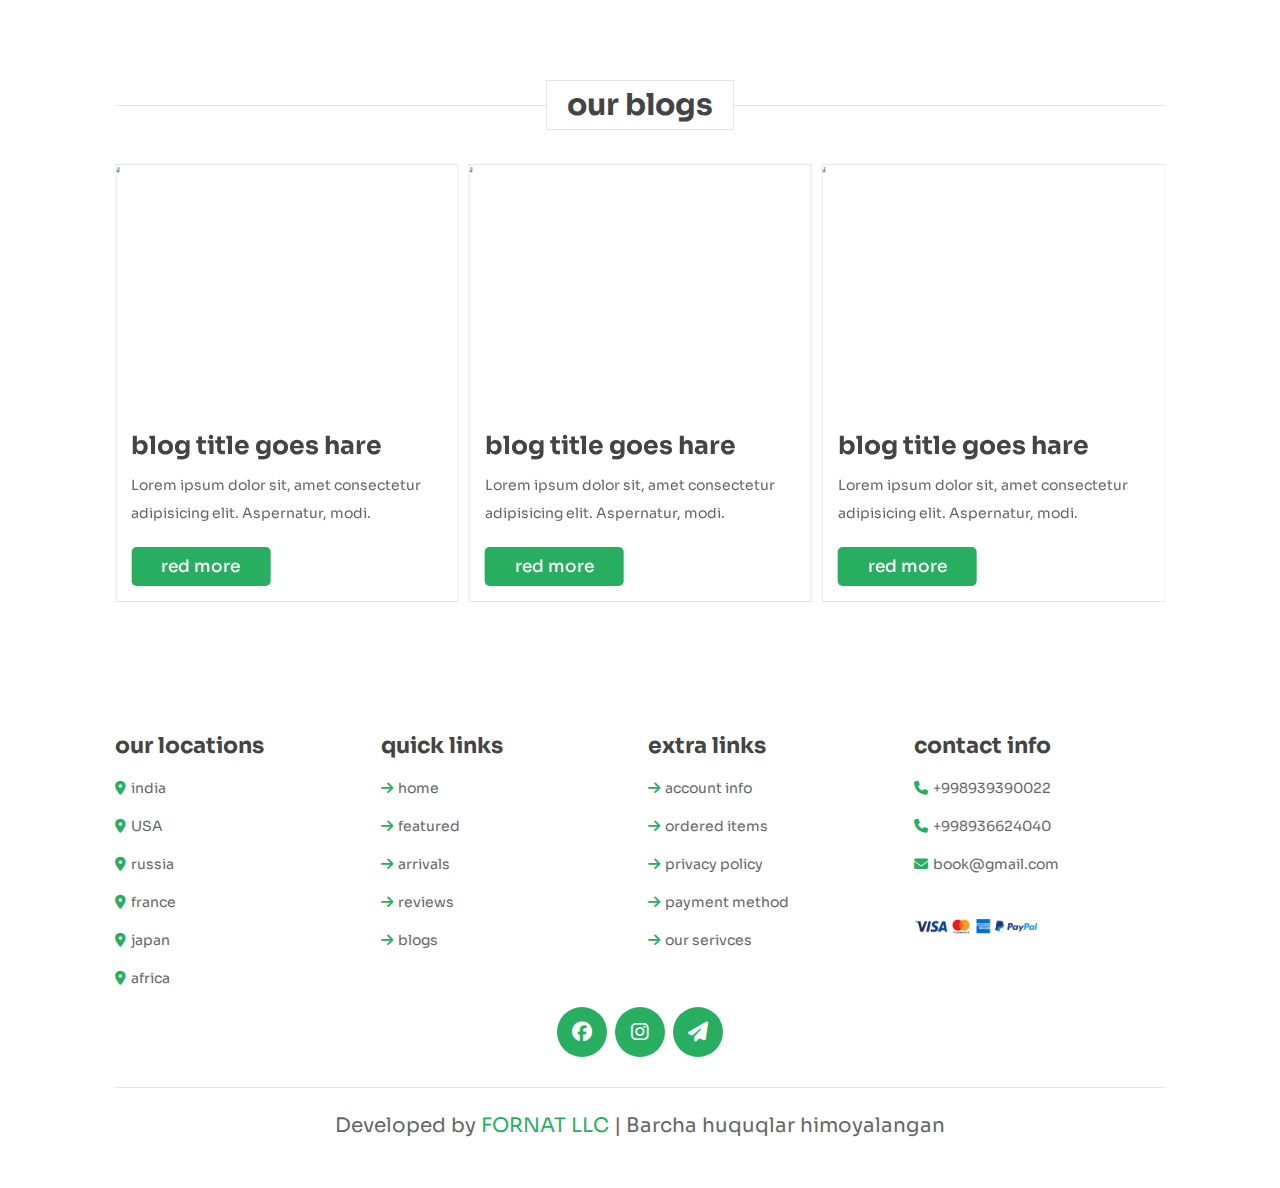
==== commit 31f393f7: "register page" ====
--- a/index.html
+++ b/index.html
@@ -66,7 +66,7 @@
             </div> 
             <input type="submit" value="Kirish" class="btn">
             <p>Parolni unutdingizmi ? <a href="#">Bu yerga</a></p>
-            <p>Hisobingiz mavjud emasmi ? <a href="#">hoziroq yarating</a></p>
+            <p>Hisobingiz mavjud emasmi ? <a href="register.html">hoziroq yarating</a></p>
         </form>
     </div>
 
@@ -633,22 +633,6 @@
         <div class="credit">Developed by <span>FORNAT LLC</span> | Barcha huquqlar himoyalangan</div>
     </section>
 
-
-
-
-
-
-
-
-
-
-
-
-
-
-
-
-
     <div class="loader-container">
         <img src="/assets/img/loader.gif" alt="loading">
     </div>
--- a/assets/css/style.css
+++ b/assets/css/style.css
@@ -38,9 +38,6 @@
     background: var(--black);
 }
 
-body{
-    height: 300rem;
-}
 
 section{
     padding: 5rem 9%;
@@ -749,6 +746,86 @@
     height: 10rem;
 }
 
+.register .container {
+    background-color: var(--primary-color);
+    height: 100vh;
+    display: flex;
+    align-items: center;
+    justify-content: center;
+}
+
+.register .container .box {
+    background-color: white;
+    border-radius: 10px;
+    padding: 45px;
+    width: 550px;
+    max-width: 95%;
+    box-shadow: 5px 5px 10px 1px rgb(0, 0, 0, 10%);
+}
+
+.register .container .box h1 {
+    font-size: 2.5rem;
+    text-transform: uppercase;
+    color: var(--black);
+    text-align: center;
+    margin-bottom: 35px;
+}
+
+.register .container .box form div {
+    display: flex;
+    align-items: center;
+    border-radius: .5rem;
+    margin-bottom: 25px;
+    padding: 10px;
+}
+
+.register .container .box form div i {
+    font-size: 15px;
+    margin: 0 10px;
+    color: var(--border);
+}
+
+.register .container .box form div:hover i {
+    color: var(--dark-color);
+}
+
+.register .container .box div{
+    width: 100%;
+    font-size: 1.6rem;
+    border: var(--border);
+    border-radius: 0.5rem;
+    padding: 1rem 1.2rem;
+    color: var(--black);
+    text-transform: none;
+}
+
+.register .container .box div input{
+    font-size: 1.6rem;
+    padding: 0 1.2rem;
+    height: 100%;
+    width: 100%;
+    text-transform: none;
+    color: var(--border);
+}
+
+
+.register .container .box .btn {
+    width: 100%;
+}
+
+.register .container .box span {
+    margin-top: 1.8rem;
+    font-size: 1.5rem;
+    color: var(--light-color);
+    display: block;
+    text-align: center;
+}
+
+.register .container .box span a {
+    color: var(--green);
+    text-decoration: underline;
+}
+
 /*media*/
 @media (max-width:991px){
     html{
@@ -763,6 +840,8 @@
         padding:3rem 2rem ;
     }
 }
+
+
 @media (max-width:768px){
 
     html{
@@ -790,14 +869,14 @@
         position: relative;
     }
 
-    .header.header-1.search-form{
+    .header .header-1 .search-form{
         position: absolute;
         top: -115%; right: 2rem;
         width: 90%;
         box-shadow: var(--box-shadow);
     }
 
-    .header.header-1.search-form.active{
+    .header .header-1 .search-form.active{
         top:115%
     }
     .home .row .content{
@@ -818,6 +897,12 @@
     }
 }
 
+@media (max-width: 480px) {
+    .register .container .box {
+        padding: 75px 25px;
+    }
+}
+
 @media (max-width:450px){
     html{
         font-size: 50%;
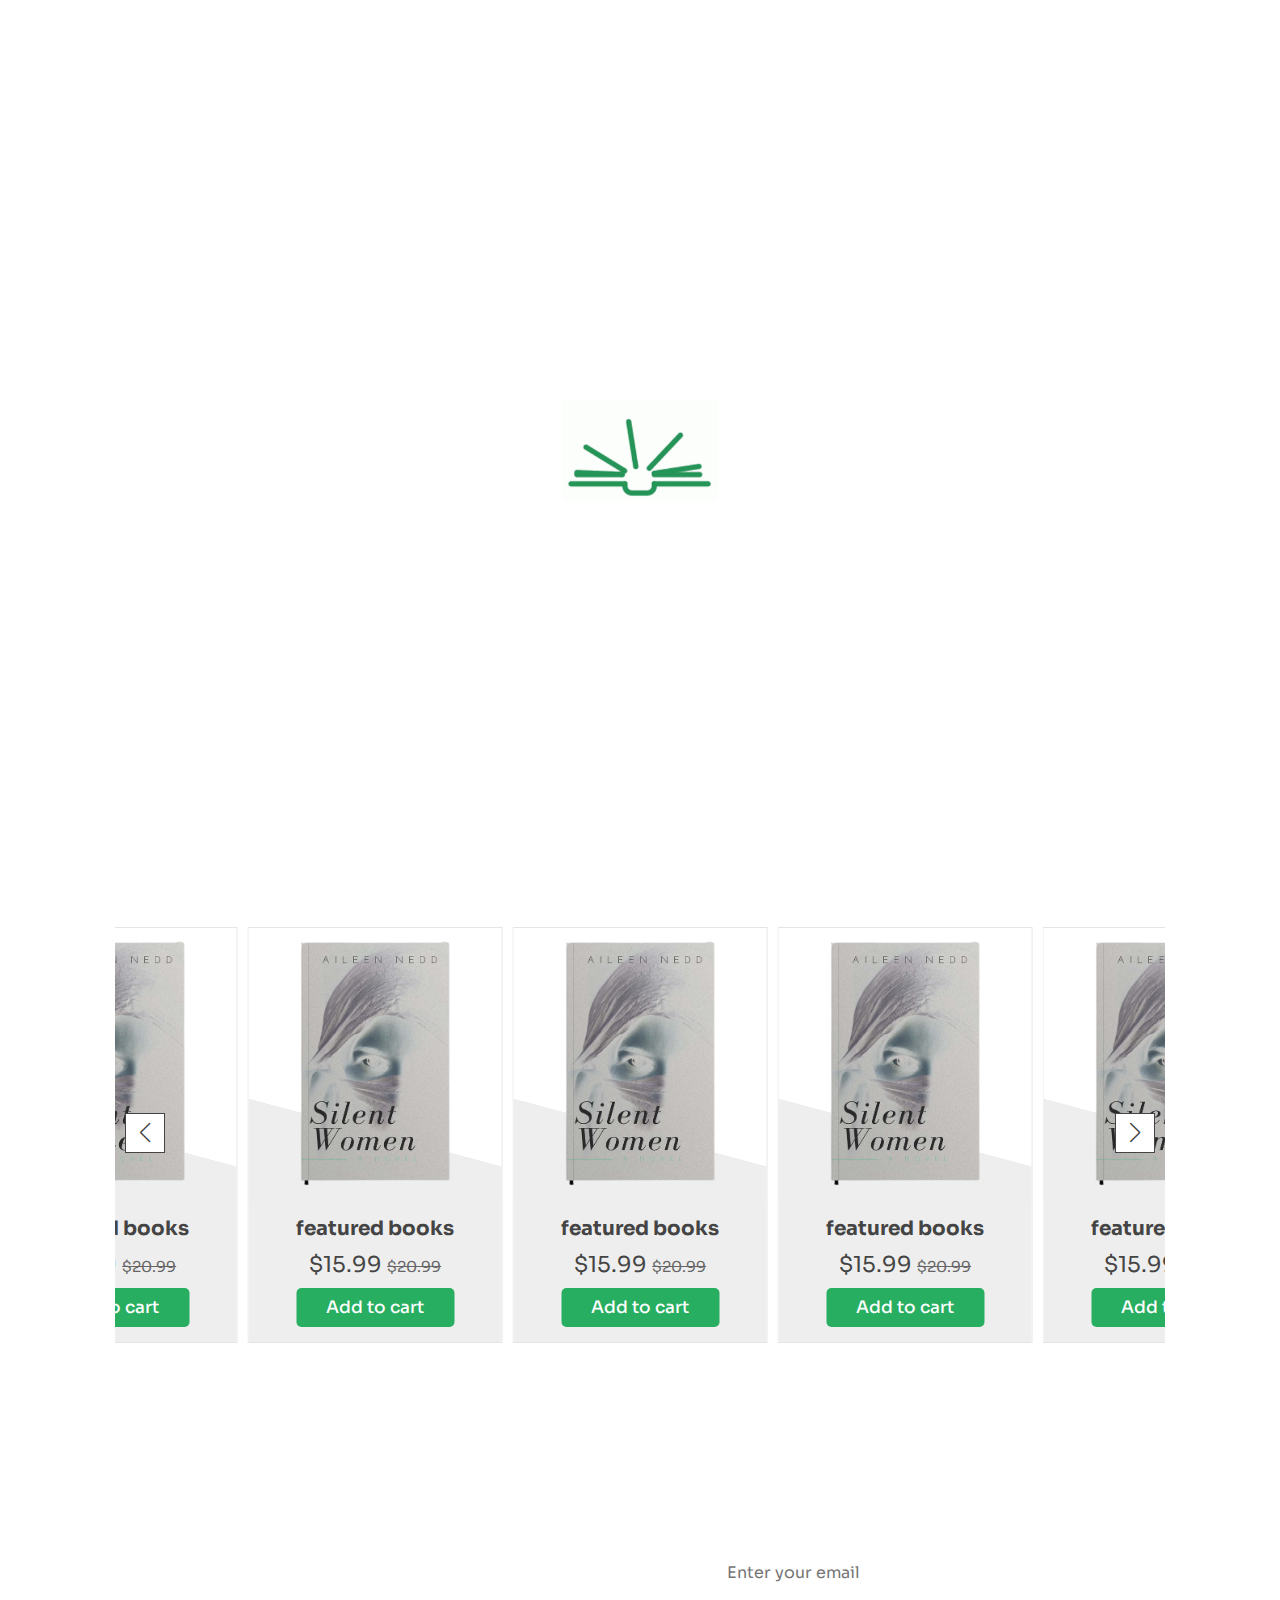
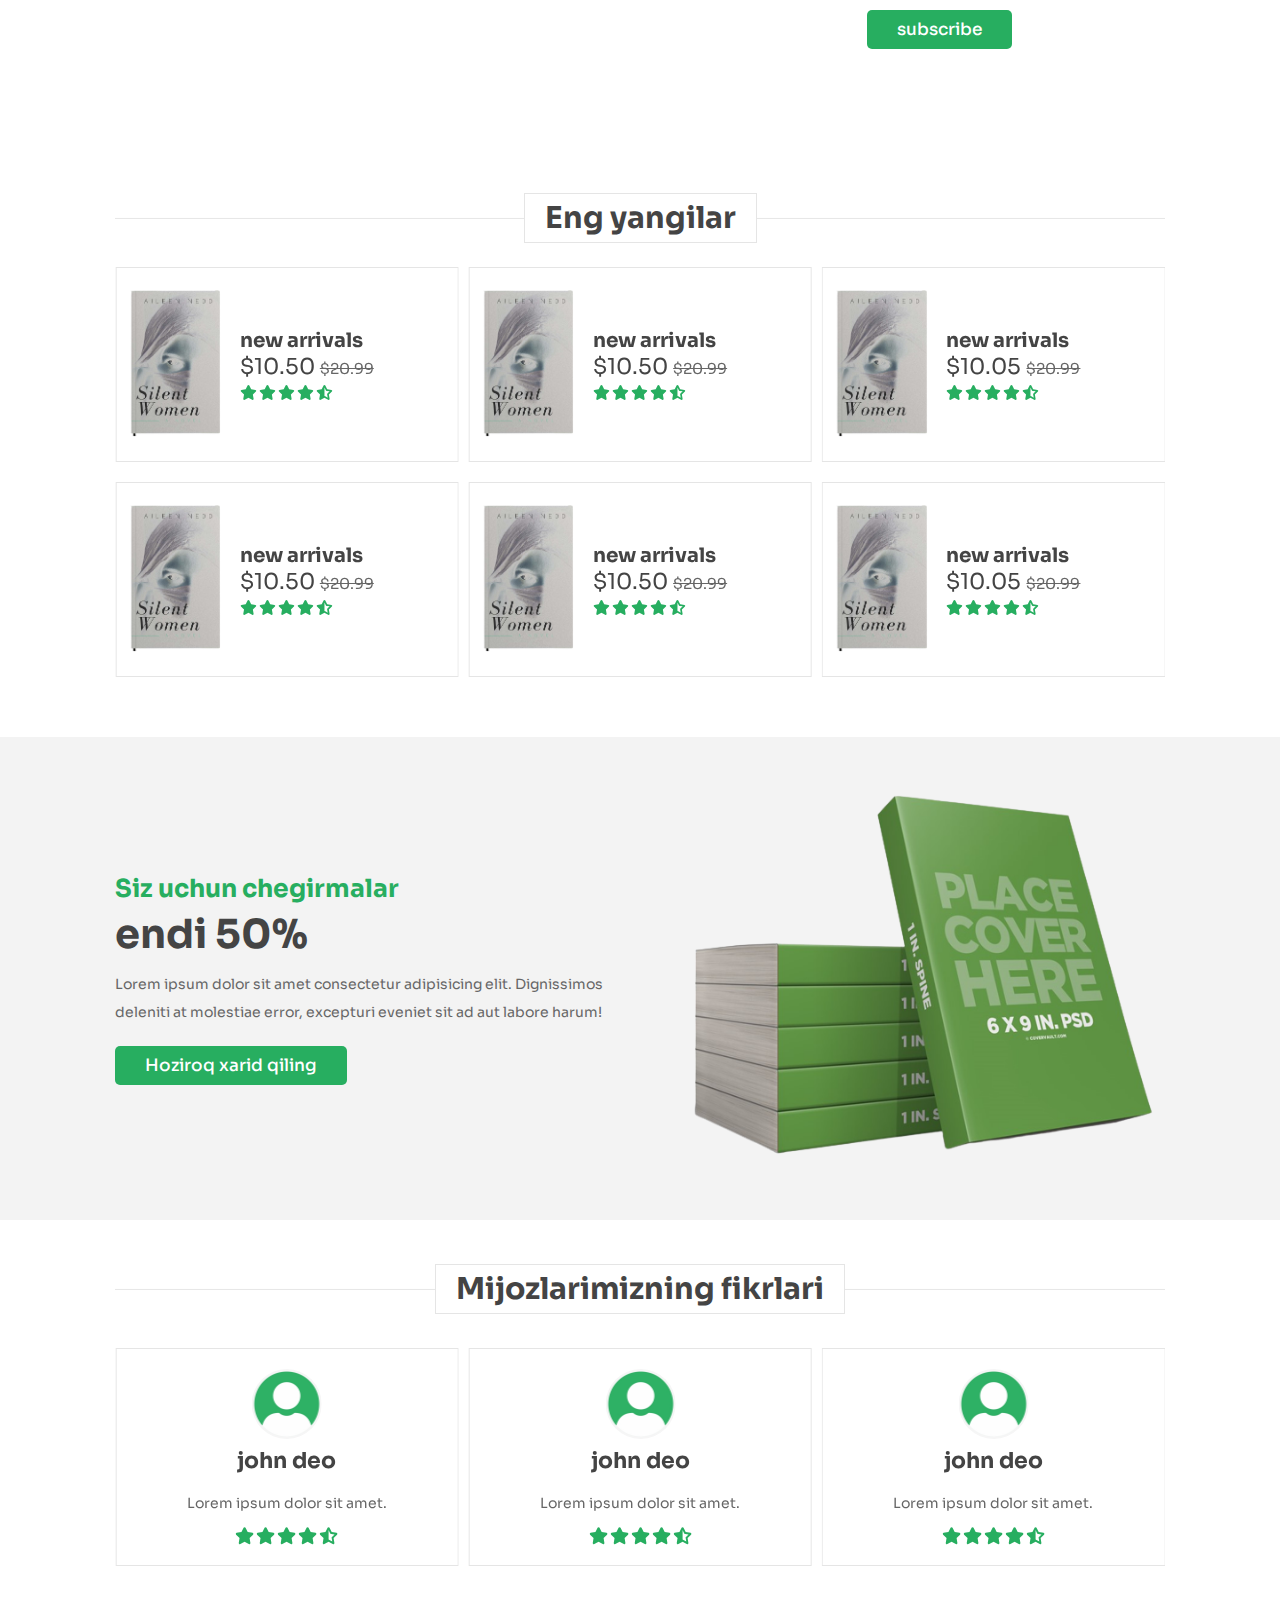
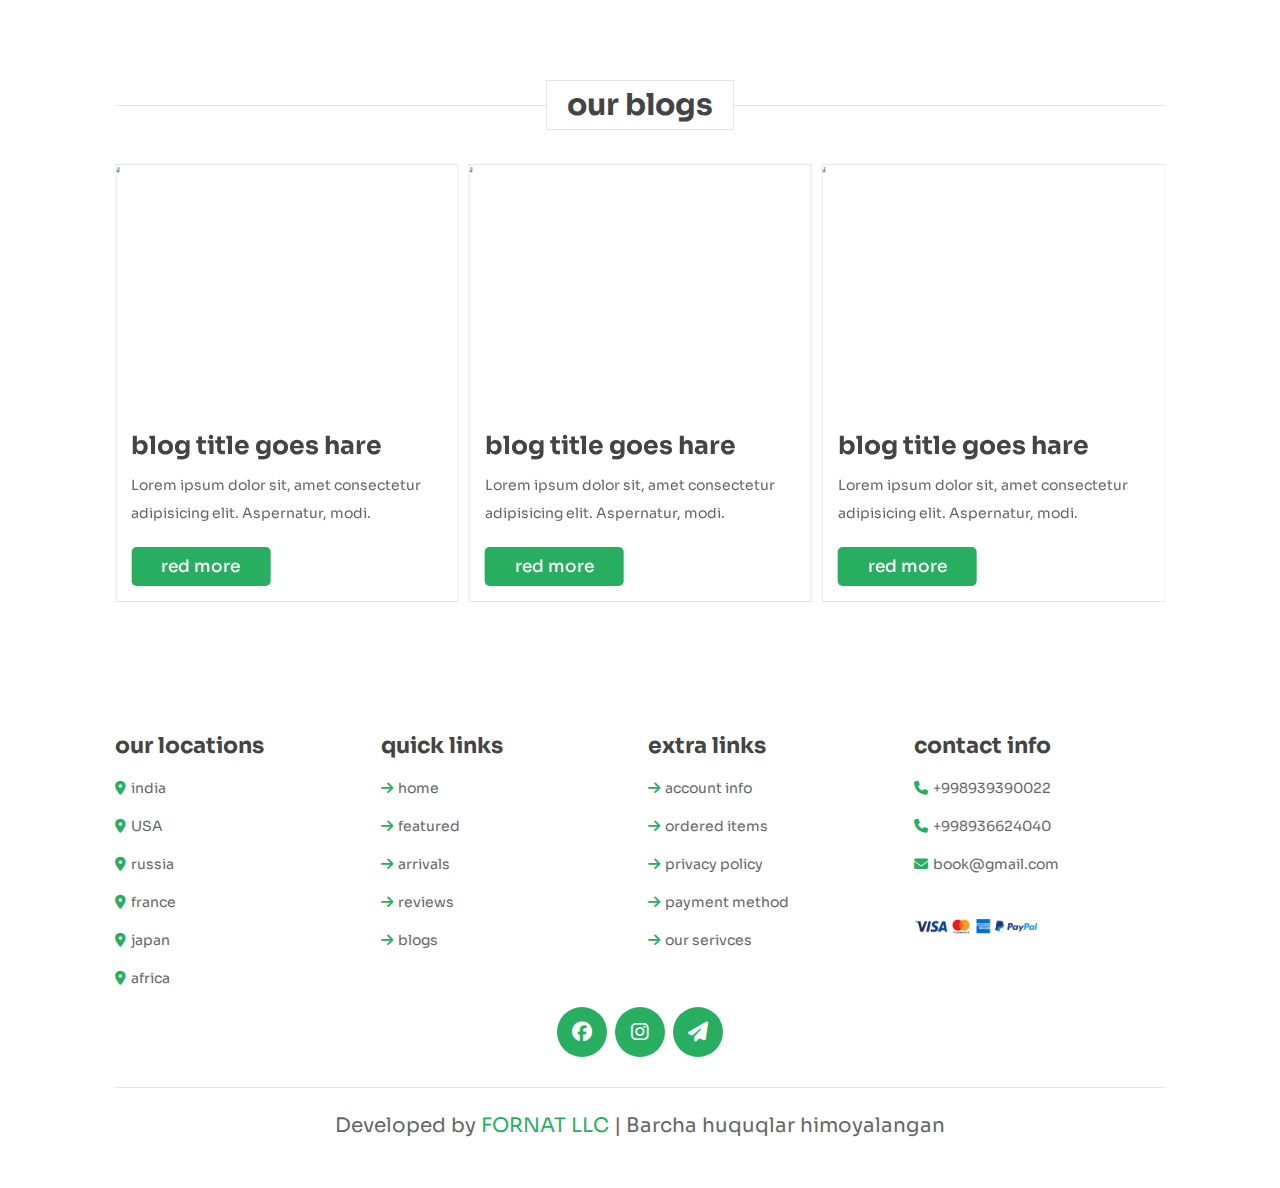
==== commit 37b708e8: "password recovery page" ====
--- a/index.html
+++ b/index.html
@@ -65,7 +65,7 @@
                 <label for="remember-me">Meni eslab qol</label>
             </div> 
             <input type="submit" value="Kirish" class="btn">
-            <p>Parolni unutdingizmi ? <a href="#">Bu yerga</a></p>
+            <p>Parolni unutdingizmi ? <a href="forgot-password.html">Bu yerga</a></p>
             <p>Hisobingiz mavjud emasmi ? <a href="register.html">hoziroq yarating</a></p>
         </form>
     </div>
--- a/assets/css/style.css
+++ b/assets/css/style.css
@@ -864,21 +864,22 @@
         display: inline-block;
     }
 
-    .header.header-1{
+    .header .header-1{
         box-shadow: var(--box-shadow);
         position: relative;
     }
 
     .header .header-1 .search-form{
         position: absolute;
-        top: -115%; right: 2rem;
+        top: -115%; right:2rem;
         width: 90%;
         box-shadow: var(--box-shadow);
     }
 
     .header .header-1 .search-form.active{
-        top:115%
-    }
+        top:115%;
+    }
+    
     .home .row .content{
         text-align: center;
     }
